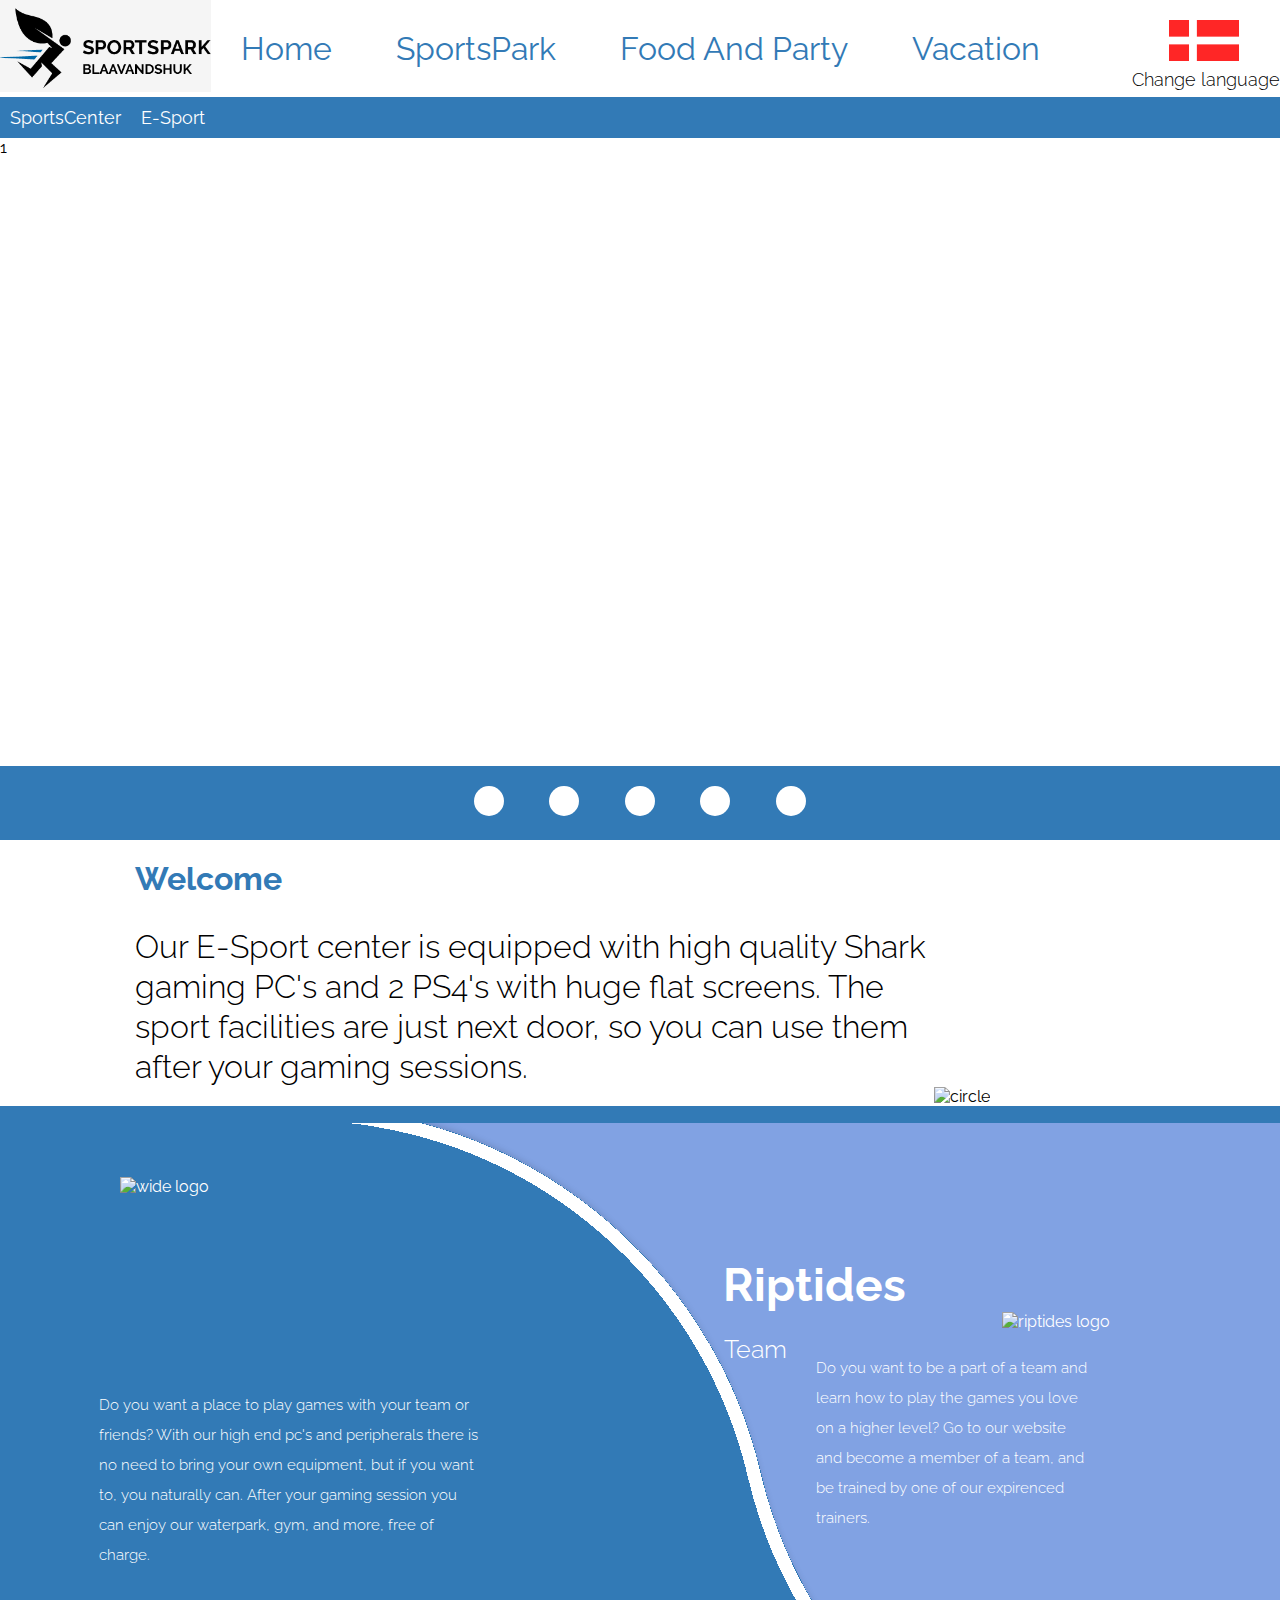
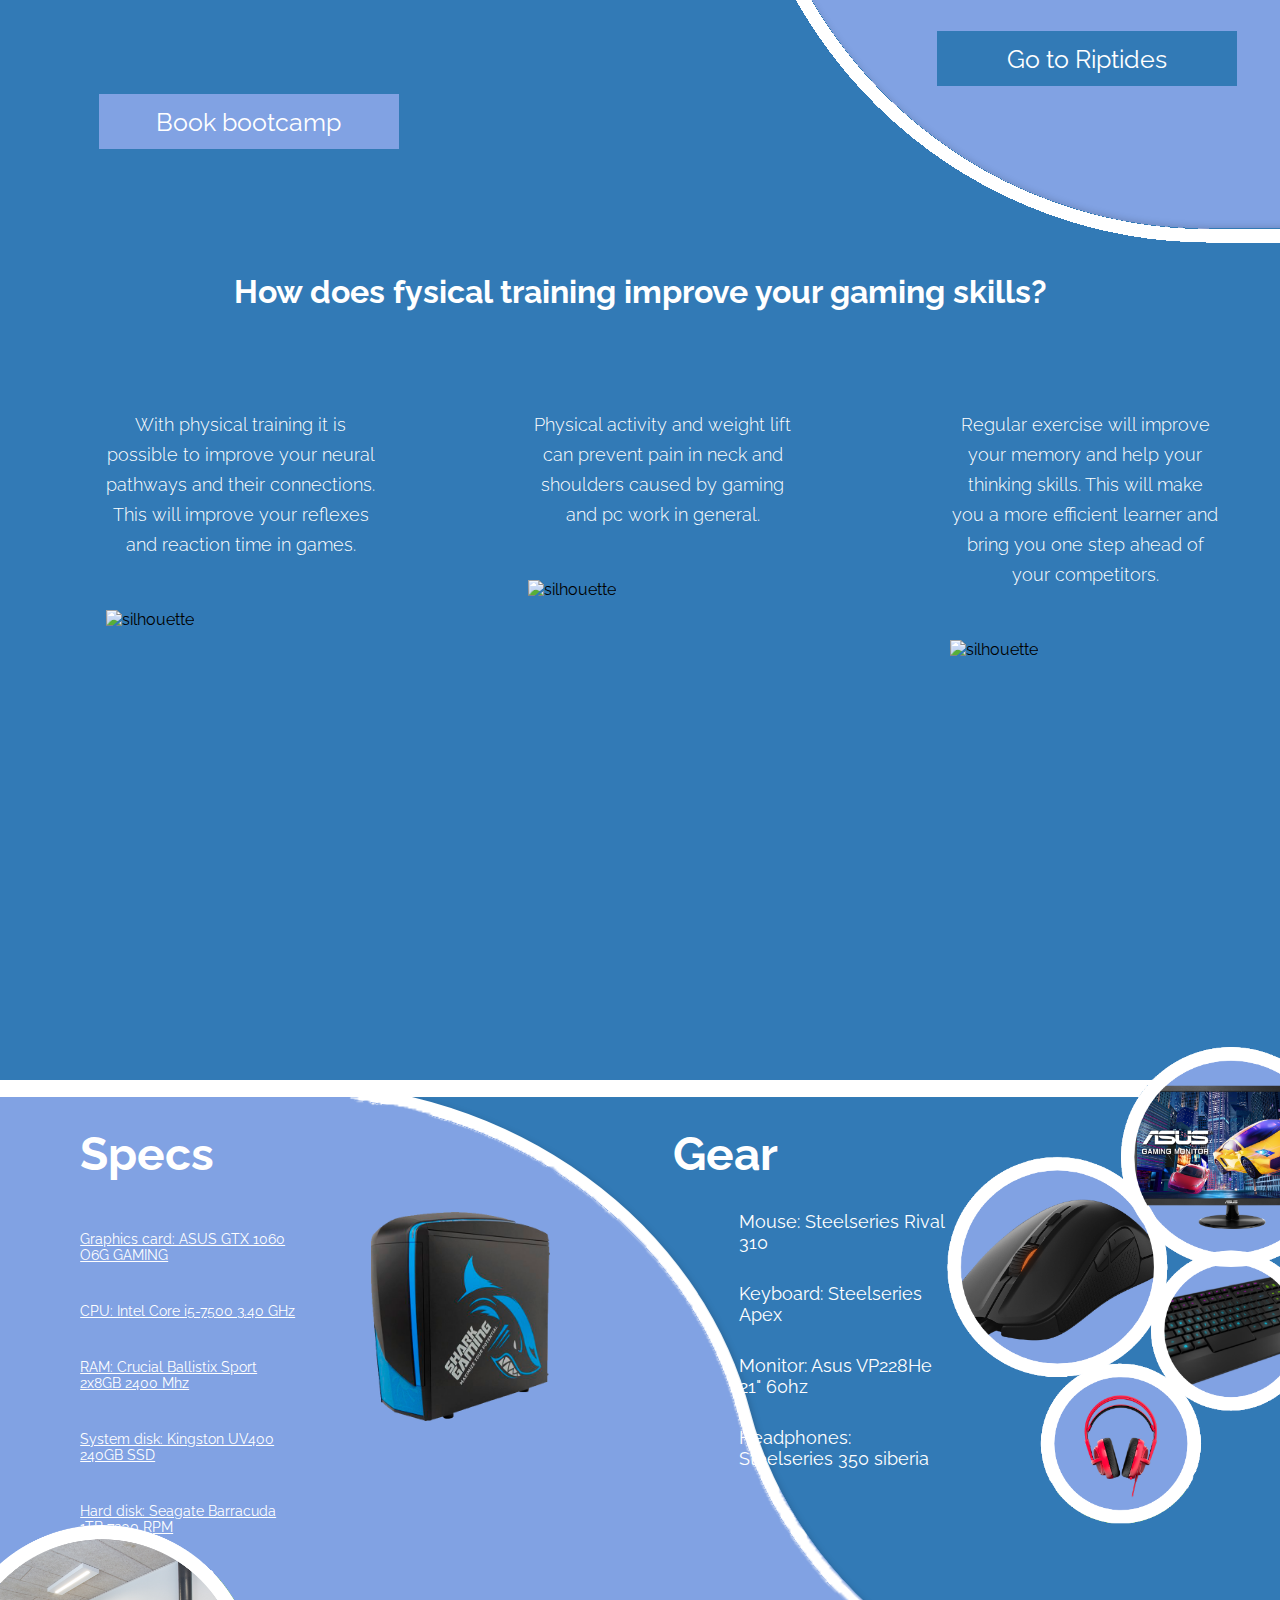
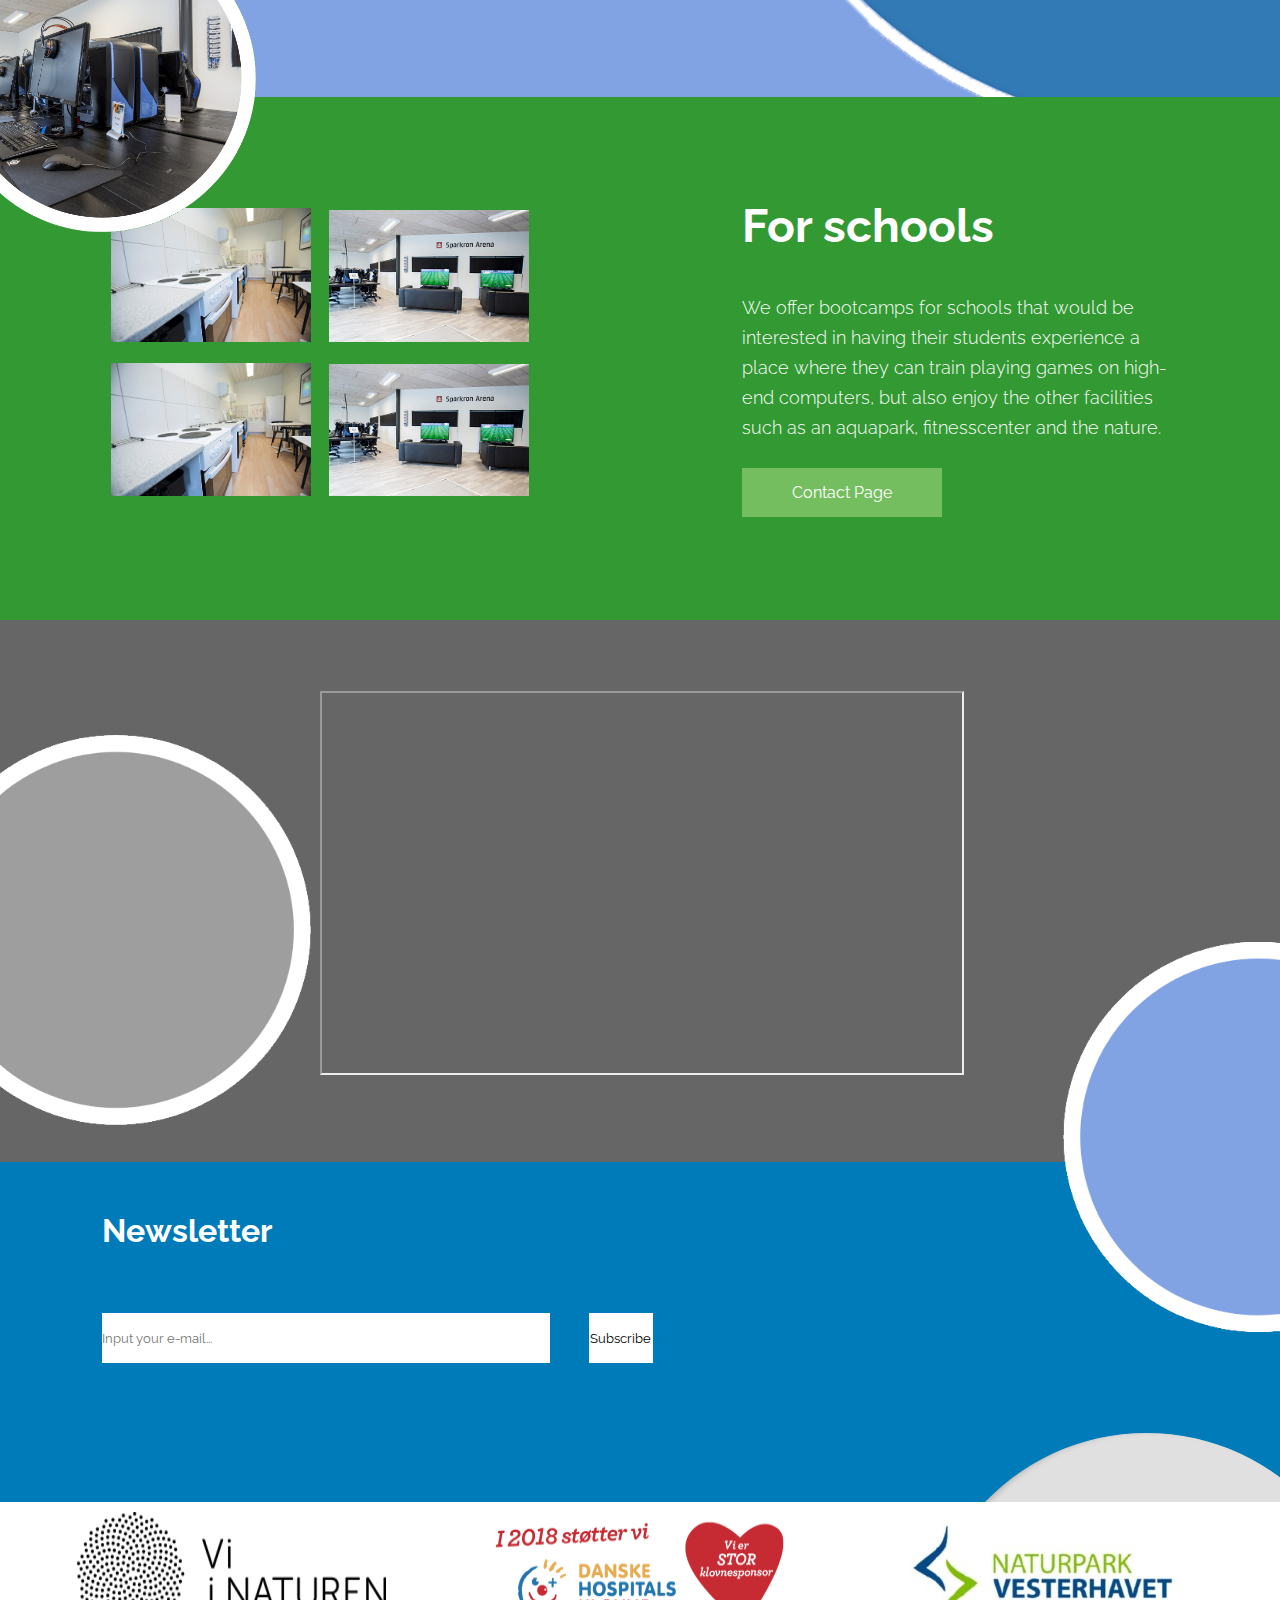
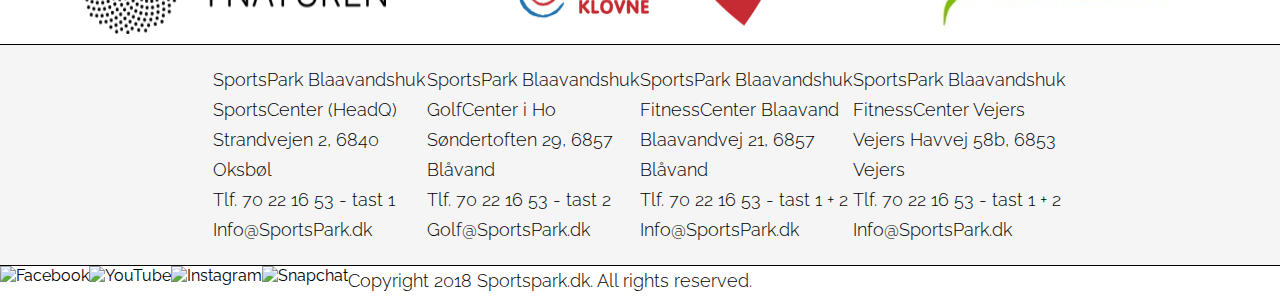
==== index.html @ c9f55daa "a typo" ====
<!DOCTYPE html>
<html lang="en">
    <head>
        <meta charset="UTF-8">
        <meta name="description" content="SportsPark Blaavandshuks E-Sport facility is a place where you can play games, train and bond together with your friends. The center is equipped with brand new gear as the facility was built in the middle of 2017.">
        <meta name="viewport" content="width=device-width, initial-scale=1.0">
        <link href="assets/css/master.css" rel="stylesheet" type="text/css"/>
        <title>E-Sport Center Home</title>
        <link rel="icon" type="image/png" sizes="16x16" href="assets/Img/favicon.ico">
    </head>
    <body>
        <header>
            <nav>
                <ul class="navUl">
                    <li class="navLi" id="navLogo"><img src="assets/Img/LOGO/sportspark-blaavandshuk-logo_1.png" alt="SportsPark Blaavandshuk logo"></li>
                    <li class="navLi"><a>Home</a></li>
                    <li class="dropdown navLi">
                        <a>SportsPark</a>
                        <div class="dropdown-content">
                           <a href="#">Water Park</a>
                           <a href="#">Fitness center</a>
                           <a href="#">Sports Hall</a>
                           <a href="#">E-Sport</a>
                        </div>
                    </li>


                    <li class="navLi"><a>Food And Party</a></li>
                    <li class="navLi"><a>Vacation</a></li>
                    <li class="navLi" id="navLanguage"><img src="assets/Img/sportspark-blaavandshuk-dansk-flag.png" alt="SportsPark blaavandshuk på dansk"><p>Change language</p></li>
                </ul>
            </nav>
            <ul id="breadcrumbs">
                <li class="breadcrumbLi"><a>SportsCenter</a></li>
                <li class="breadcrumbLi"><a>E-Sport</a></li>
            </ul>
        </header>
        <div id="slider">
          <ul id="slides">
              <li class="sliderli">1</li>
              <li class="sliderli">2</li>
              <li class="sliderli">3</li>
              <li class="sliderli">4</li>
              <li class="sliderli">5</li>
          </ul>
          <ul id="slide-dots">

          </ul>
        </div>
        <div id="topbar">
            <h1>Welcome</h1>
            <p>Our E-Sport center is equipped with high quality Shark gaming PC's and 2 PS4's with huge flat screens. The sport facilities are just next door, so you can use them after your gaming sessions.</p>
            <img src="assets/img/pricecircle.png" alt="circle"/>
        </div>
        <div id="toptiles">
            <div id="lefttoptile">
                <img src="assets/img/logoextra.png" alt="wide logo"/>
                <p>Do you want a place to play games with your team or friends? With our high end pc's and peripherals there is no need to bring your own equipment, but if you want to, you naturally can. After your gaming session you can enjoy our waterpark, gym, and more, free of charge.</p>
                <a href="bootcamp.html"><button>Book bootcamp</button></a>
            </div>
            <div id="righttoptile">
                <h2>Riptides</h2>
                <p id="teamp">Team</p>
                <img src="assets/img/riptideslogo.png" alt="riptides logo"/>
                <p id="righttoptiletext">Do you want to be a part of a team and learn how to play the games you love on a higher level? Go to our website and become a member of a team, and be trained by one of our expirenced trainers.</p>
                <a href="http://www.riptides.dk/"><button id="riptidesbutton">Go to Riptides</button></a>
            </div>
        </div>
        <h1 id="midh1">How does fysical training improve your gaming skills?</h1>
        <div id="middlecontainer">

          <div class="thirtythree"><p>With physical training it is possible to improve your neural pathways and their connections. This will improve your reflexes and reaction time in games.</p>
            <img src="assets/img/siloutte1.png" alt="silhouette"/></div>
          <div class="thirtythree"><p>Physical activity and weight lift can prevent pain in neck and shoulders caused by gaming and pc work in general.</p>
            <img src="assets/img/siloutte2.png" alt="silhouette"/></div>
          <div class="thirtythree"><p>Regular exercise will improve your memory and help your thinking skills. This will make you a more efficient learner and bring you one step ahead of your competitors.</p>
            <img src="assets/img/siloutte3.png" alt="silhouette"/></div>
        </div>
        <div id="specs">
          <div id="specsleft">
             <img src="assets/Img/pc.png" alt="picture of computer"/>
             <h2>Specs</h2>
             <ul id="specsleftul">
               <li>Graphics card: ASUS GTX 1060 O6G GAMING</li>
               <li>CPU: Intel Core i5-7500 3.40 GHz</li>
               <li>RAM: Crucial Ballistix Sport 2x8GB 2400 Mhz</li>
               <li>System disk: Kingston UV400 240GB SSD</li>
               <li>Hard disk: Seagate Barracuda 1TB 7200 RPM</li>
             </ul>
          </div>
          <div id="specsright">
             <img src="assets/Img/bubblecluster.png" alt="decorative bubbles with computer pictures"/>
             <h2>Gear</h2>
             <ul>
               <li>Mouse: Steelseries Rival 310</li>
               <li>Keyboard: Steelseries Apex</li>
               <li>Monitor: Asus VP228He 21" 60hz</li>
               <li>Headphones: Steelseries 350 siberia</li>
             </ul>
          </div>
        </div>
        <div id="bottomcontainer">
            <div class="school">
              <img id="schoolcircle" src="assets/Img/schoolcircle.png" alt="computer picture"/>
                <div class="school-img">
                    <img src="assets/Img/school/kitchen.png" alt="E-Sport room"><img src="assets/Img/school/E-Sport.png" alt="E-Sport room">
                </div>
                <div class="school-img">
                    <img src="assets/Img/school/kitchen.png" alt="E-Sport room"><img src="assets/Img/school/E-Sport.png" alt="E-Sport room">
                </div>
            </div>
            <div class="school"><h2>For schools</h2><p>We offer bootcamps for schools that would be interested in having their students experience a place where they can train playing games on high-end computers, but also enjoy the other facilities such as an aquapark, fitnesscenter and the nature.</p><a href="#">Contact Page</a></div>
        </div>

        <div id="videocontainer">
          <img src="assets/Img/videoleftcircle.png" alt="decoration" id="videoleftcircle"/>
          <img src="assets/Img/videorightcircle.png" alt="decoration" id="videorightcircle"/>
          <div class="video-box">
            <iframe class="video" src="https://www.youtube.com/embed/g2I5fjCzXCY" allowfullscreen></iframe>
          </div>
        </div>

        <div id="mailcontainer">
          <div class="mail-box">

            <h1 class="newsletter-header">Newsletter</h1>
            <div>
             <input class="email-input" placeholder="Input your e-mail...">
             <button id="subscribe-button" text-swap="Subscribed">Subscribe</button>
            </div>
          </div>
        </div>

        <footer>
            <div id="sponsor-line">
                <img src="assets/Img/footer/Viinaturensortlogosrcsetlarge_srcset-large.png" alt="sponsor">
                <img src="assets/Img/footer/2018storKlovnesponsor80x30_srcset-large.png" alt="sponsor">
                <img src="assets/Img/footer/Naturparkvesterhavetlogo_srcset-large.jpg" alt="sponsor">
            </div>
            <div id="info-line">
                <p></p>
                <p>SportsPark Blaavandshuk<br>SportsCenter (HeadQ)<br>Strandvejen 2, 6840  Oksbøl<br>Tlf. 70 22 16 53 - tast 1<br>Info@SportsPark.dk</p>
                <p>SportsPark Blaavandshuk<br>GolfCenter i Ho<br>Søndertoften 29, 6857  Blåvand<br>Tlf. 70 22 16 53 - tast 2<br>Golf@SportsPark.dk</p>
                <p>SportsPark Blaavandshuk<br>FitnessCenter Blaavand<br>Blaavandvej 21, 6857  Blåvand<br>Tlf. 70 22 16 53 - tast 1 + 2<br>Info@SportsPark.dk</p>
                <p>SportsPark Blaavandshuk<br>FitnessCenter Vejers<br>Vejers Havvej 58b, 6853  Vejers<br>Tlf. 70 22 16 53 - tast 1 + 2<br>Info@SportsPark.dk</p>
                <p></p>
            </div>
            <div id="social-media-line">
                <img src="" alt="Facebook">
                <img src="" alt="YouTube">
                <img src="" alt="Instagram">
                <img src="" alt="Snapchat">
                <p>Copyright 2018 Sportspark.dk. All rights reserved.</p>
            </div>
        </footer>
        <script src="assets/js/main.js"></script>
    </body>
</html>
---- assets/css/master.css ----
/*font import, Raleway, light, regular, bold*/
@import url('https://fonts.googleapis.com/css?family=Raleway:300,400,700');

/*soft reset and font*/
*{
    margin: 0;
    padding: 0;
    font-family: 'Raleway', sans-serif;
}


/*fonts*/

h1, h2, h3, h4{
    font-weight: 700;
}

h2 {
    font-size: 46px;
}

p{
    font-weight: 300;
    line-height: 30px;
    font-size: 18px;
}

a{
    color: inherit;
    text-decoration: none;
    font-weight: 400;
}


/*Navigation*/
.navUl {
    display: flex;
    flex-wrap: wrap;
    justify-content: center;
    list-style: none;
    margin: 0;
    padding: 0;
}
.navLi {
    cursor: pointer;
}
.navLi a {
    color: #327AB6;
    padding: 30px 32px;
    display: inline-block;
    font-size: 32px;
}
.navLi:hover {
    background-color: #F5F5F5;
}

#navLogo{
  position: absolute;
  left: 0;
}

#navLogo img {
    height: 80px;
    width: auto;
    margin-top: 8px;
}

#navLanguage{
  position: absolute;
  right: 0;
}

#navLanguage img{
    height: auto;
    width: 70px;
    margin: 20px 25% 0 25%;
}
#navLanguage p {
    text-align: center;
}

/*dropdown*/
li .dropdown {
    display: inline-block;
}

.dropdown-content {
    display: none;
    position: absolute;
    background-color: #fff;
    min-width: 160px;
    box-shadow: 0px 8px 16px 0px rgba(0,0,0,0.2);
    z-index: 1;
}

.dropdown-content a {
    color: #327AB6;
    padding: 12px 25px 12px 30px;
    text-decoration: none;
    display: block;
    text-align: left;
    font-size: 26px;
}

.dropdown-content a:hover {
    background-color: #f5f5f5;
}

.dropdown:hover .dropdown-content {
    display: block;
}

/*BreadCrumbs*/
#breadcrumbs {
    display: flex;
    flex-wrap: wrap;
    background-color: #327AB6;
    list-style-type: none;
}

.breadcrumbLi a {
    color: #fff;
    padding: 10px;
    display: inline-block;
    text-align: left;
    font-size: 18px;
    cursor: pointer;
}


/*Slider*/

#slides{
  position: relative;
  height: 628px;
  list-style-type: none;
  padding: 0;
  margin: 0;
}

.sliderli{
  position: absolute;
  width: 100%;
  height: 100%;
  z-index: 1;
  left: 0px;
  top: 0px;
  opacity: 0;
  -webkit-transition: opacity 1s;
  -o-transition: opacity 1s;
  -moz-transition: opacity 1s;
  transition: opacity 1s;
}

.visable{
  opacity: 1;
  z-index: 2;
}

#slides{

}

#slidercontrolscontainer{
  height: 40px;
  background-color: #327AB6;
}

#slide-dots{
    background-color: #327AB6;
}

#slide-dots li{
    display: inline-block;
    margin: 20px;
    width: 30px;
    height: 30px;
    background-color: white;
    cursor: pointer;
    border-radius: 999px;
    margin-left: 2%;
    max-width: 60%;
}

#slide-dots li:first-child{
  margin-left: 37%;
}

/*Welcome*/

#topbar h1{
  color: #327AB6;
  padding-top: 20px;
  margin-left: 3%;
}

#topbar p{
  width: 62vw;
  font-size: 32px;
  line-height: 40px;
  margin-left: 3%;
  margin-top: 30px;
}

#topbar img{
  margin-left: 65vw;
  margin-top: -315px;
  height: 470px;
  width: 470px;
  z-index: 5;
}

#topbar{
  border-bottom: solid #327AB6 17px;
  max-height: 270px;
  padding-left: 8%;
  padding-right: 8%;
}

/*
Went with image solution (#topbar img) due to time presure
#pricecicrle{
  width: 400px;
  height: 400px;
  border: solid 30px white;
  outline: white solid 30px;
  border-radius: 50%;
  background-color: #327AB6;
  margin-left: 72%;
  margin-top: -50px;
  z-index: 5;
}

#pricecirclep{
  color: white;
  font-size: 38px;
  font-weight: bold;
}*/

/*index main section*/
#toptiles{
  background-color: #327AB6;
  margin-top: 0;
  z-index: 1;
}

#righttoptile{
  background-image: url("../Img/riptidebackground.png");
  height: 720px;
  background-repeat: no-repeat;
  margin-left: 27.5%;
  color: white;
  overflow: auto;
}

#righttoptile h2, #righttoptile p{
  margin-left: 23vw;
}

#righttoptile h2{
  margin-top: 135px;
}

#righttoptile p{
  margin-top: 22px;
  font-size: 1.6vw;
  width: 55%;
}

#righttoptile img{
   width: 140px;
   margin-left: 75%;
   margin-top: -150px;
}

#lefttoptile p{
  margin-top: -130px;
}
#lefttoptile button{
  margin-top: -120px;
}

#riptidesbutton{
  background-color: #327AB6;
  color: white;
  width: 300px;
  height: 55px;
  margin-left: 63%;
  margin-top: 98px;
  font-size: 25px;
  border: none;
  cursor: pointer;
}

#righttoptiletext{
  width: 800px;
}

#lefttoptile{
  color: white;
}

#lefttoptile img{
  width: 630px;
  position: absolute;
  margin-top: 54px;
  margin-left: 150px;
}

#lefttoptile p, #lefttoptile button{
  position: absolute;
}

#lefttoptile p{
  width: 800px;
  font-size: 1.6vw;
  top: 1520px;
  left: 7.7%;
  width: 38%;
}

#lefttoptile button{
  background-color: #81A2E3;
  color: white;
  width: 300px;
  height: 55px;
  left: 7.7%;
  top: 1758px;
  font-size: 25px;
  border: none;
  cursor: pointer;
}

#middlecontainer{
  padding-top: 100px;
  background-color: #327AB6;
  display: flex;
  height: 670px;
  border-bottom: solid white 17px;
}

#midh1{
text-align: center;
color: white;
background-color: #327AB6;
padding-top: 30px;
}

#middlecontainer img{
  width: 300px;
}

#middlecontainer p{
  text-align: center;
  margin-left: 25%;
  width: 270px;
  color: white;
  padding-bottom: 50px;
}

.thirtythree{
  width: 33%;
}

.thirtythree img{
  margin-left: 25%;
}

/*School*/
.school-gallary {
}
.school-img {
}
.school-img img {
    max-width: 46%;
    margin: 2%;
}

#schoolcircle{
  position: absolute;
  width: 20vw;
  left: 0;
  top: 3125px;
}

#bottomcontainer {
    background-color: #339933;
    display: flex;
}
.school {
    flex: 1;
    margin: 8%;
    color: #fff;
}
#bottomcontainer p {
    margin-top: 40px;
    margin-bottom: 25px;
}
#bottomcontainer a {
    background-color: #75BE5F;
    border: none;
    color: #fff;
    padding: 15px 50px;
    text-align: center;
    text-decoration: none;
    display: inline-block;
    font-size: 16px;
}


/* Specs */

#specs{
  height: 600px;
  background-color: #81A2E3;
  display: flex;
  justify-content: space-between;
}

#specsleft{
  max-width: 45%!important;
}

#specsleft img{
  width: 14vw;
  position: absolute;
  top: 2812px;
  left: 27.5%;
}

#specsright img{
  width: 26vw;
  margin-top: -50px;
  float: right;
}

#specsright{
  background-image: url("../Img/specsdeviderimg.png");
  height: 600px;
  background-repeat: no-repeat;
  width: 73%;
}

#specsleftul{
 list-style-type: none;
 margin-left: 27%;
 margin-top: 50px;
}

#specsleft h2{
  color: white;
  margin-left: 27%;
  margin-top: 30px;
}

#specsleftul li{
  text-decoration: underline;
  font-size: 18px;
  color: white;
  margin-top:40px;
}

#specsright h2{
  margin-left: 35%;
  margin-top: 30px;
  color: white;
}

#specsright ul{
  list-style-type: none;
  margin-left: 35%;
  margin-top: 30px;
}

#specsright li{
  margin-top: 30px;
  font-size: 25px;
  color: white;
}

/*360 Video*/
#videocontainer {
  background-color: #666666;
  display: flex;
}

.video-box {
    flex: 1;
}
/*Video*/
.video {
  height: 70%;
  margin-bottom: 24.4%;
  margin-left: 25%;
  margin-top: 5.6%;
  width: 50%;
}


/* these lie */

#videorightcircle{
 width: auto;
 height: 390px;
 position: absolute;
 left: 0;
 top: 4072px;

}

#videoleftcircle{
  position: absolute;
  right: 0;
  width: auto;
  height: 390px;
  top: 4382px;
}

/*Newsletter*/
#mailcontainer {
  background-color: #327AB6;
  display: flex;
  background: url("../Img/newsletter-background.png");
  height: 340px;
}
.mail-box {
  flex: 1;
}
.mail-box-background {
  width: 100%
}

.newsletter-header {
  color: #ffffff;
  padding-left: 8%;
  margin-top: 50px;
}

.email-input {
  border-style: none;
  margin-left: 8%;
  margin-top: 5%;
  width: 35%;
  height: 50px;
}

#subscribe-button {
  border-style: none;
  margin-left: 2.7%;
  margin-top: 5%;
  width: 5%;
  height: 50px;
  color: #000000;
  background-color: #ffffff;
}

/* bootcamp image top section */

#topimagecontainer{
  height: 236px;
  background-image: url("../Img/bootcamptopimg.png");
  background-repeat: no-repeat;
  background-size: 100% 100%;
  padding-top: 35px;
}

#topimagecontainer h1{
  text-align: center;
  color: white;
  font-size: 65px;
}

#topbluebar{
  height: 42px;
  background-color: #327AB6;
}

/*Bootcamp intro*/
.bootcamp_intro_booking {
  display: flex;
  justify-content: flex-start;
  background-color: white;
}

.bootcamp_intro > h2 {
  background: white;
  color: #327AB6;
  font-weight: bold;
  font-size: 32px;
  line-height: 100px;
  margin-top: 44;
  margin-bottom: 0;
  padding-left: 141px;
}
.bootcamp_intro > p {
  background: white;
  color: black;
  font-size: 28px;
  font-weight: 100;
  margin-top: 0px;
  margin-bottom: 0;
  padding-left: 141px;
  padding-right: 141px;
}
.bootcamp_intro_booking > h3 {
  background: white;
  color: black;
  font-size: 32px;
  font-weight: bold;
  line-height: 161px;
  margin-top: 0px;
  margin-bottom: 0;
  padding-left: 141px;
}
/*Booking button top*/
.booking_button_bootcamp {
  background: #ffffff;
	border: 1px solid #327AB6;
  color: #327AB6;
  cursor: pointer;
  display: inline-block;
	font-family: 'Raleway', sans-serif;
	font-weight: bold;
  font-size: 32px;
	line-height: 1;
  margin-top: 57px;
  margin-left: 108px;
	padding: 5px 10px;
	text-align: center;
}
.booking_button_bootcamp:hover {
  background-color: #327AB6;
	color: white;
}

/*Bootcamp information tiles*/
.tile-container {
  display: flex;
  flex-direction: column;
  flex-wrap: nowrap;
}
.tile-container > div {
  height: 638px;
}
/*Tile colors*/
.e-sport {
  background-color: #666666;
}
.facilities {
  background-color: #327AB6;
  flex-direction: row-reverse;
}
.nature {
  background-color: #339933;
}

/*Tile text*/
.tile_block1 {
 margin-left: 138px;
 margin-right: 138px;
 margin-top: 60px;
}
.tile_block1 > h2 {
  color: white;
  font-size: 32px;
  font-weight: bold;
  margin-top: 0px;
}
.tile_block1 > p {
  color: white;
  line-height: 1.6;
  font-size: 22px;
  font-weight: 100;
}

/*Tile picture*/
.tile_block2 {
  margin-right: 138px;
  margin-top: 100px;
  padding-bottom: 0px;
}

.tileimgbig{
   width: 45vw;
   height: 520px;
   margin-top: -45px;
}

.tileimgsmall1{
   width: 12vw;
}

.tileimgsmall2{
  width: 15vw;
}

.tileimgsmall3{
   width: 11vw;
}

.facilities_block2 {
  margin-left: 138px;
  margin-top: 100px;
  padding-bottom: 0px;
}
/*E-sport tile*/
.e-sport  {
  display: flex;
  justify-content: space-between;
}
.trophy {
  margin-left: 318px;
  margin-top: -120px;
  position: absolute;
}
.e-sport_circle {
  margin-left: 520px;
  margin-top: -570px;
  position: absolute;
}

.e-sport_circle img, .nature_circle img{
  margin-left: 38%;
}

/*Facilities tile*/
.facilities {
  display: flex;
  justify-content: space-between;
}
.swimmer {
  margin-left: 318px;
  margin-top: -120px;
  position: absolute;
}
.facilities_circle {
  margin-left: -100px;
  margin-top: -570px;
  position: absolute;
}

/*Cabins and Nature tile*/
.nature {
  overflow: hidden;
  display: flex;
  justify-content: space-between;
}
.three {
  margin-left: 85%;
  margin-top: -140px;
}
.nature_circle {
  margin-left: 520px;
  margin-top: -570px;
  position: absolute;
}

/*Budget*/

#budget {
  background-color: #666666; /*remove this later*/
    display: flex;
    width: 100%;
    height: 200px;
    background-image: url("../Img/budget-background.png");
    background-repeat: no-repeat;
    background-size: 1905px 200px;
}

.budget-background {
  width: 100%;
}
#budget-prices {
  margin-left: 8%;
  width: 34%;
}

#budget-prices h2 {
  color: white;
}

#budget-prices p {
  display: inline;
  color: white;
}

#deluxe-prices {
  margin-left: 16%;
  text-align: right;
  width: 34%;
}

#deluxe-prices h2 {
  color: white;
}

#deluxe-prices p {
  color: white;
}

/*Prices*/

#pricebox {
  background-color: #F5F5F5; /*remove this later*/
    display: flex;
    width: 100%;
}

#pricebox-prices {
  margin-left: 8%;
  width: 34%;
}

#pricebox-prices h2 {
  color: #327AB6;
}

#pricebox-deals{
}

#deluxh1{
  margin-top: 20px;
  position: absolute;
  left: 88.4%;
  top: 2994px;
}

.pricetile ul li{
  margin: 60px;
}

.blueprice{
  background-image: url("../Img/blueprice.png");
  background-repeat: no-repeat;
}

.greenprice{
  background-image: url("../Img/greenprice.png");
  background-repeat: no-repeat;
}

.greyprice{
  background-image: url("../Img/greyprice.png");
  background-repeat: no-repeat;
  margin-top: -2px;
}

.greybudget{
  margin-top: 50px;
  background-image: url("../Img/greybudget.png");
  background-repeat: no-repeat;
}

.pricetile ul{
  list-style-type: none;
  position: absolute;
  left: 74%;
  margin-top: -15px;
  font-size: 20px;
}

.pricetile{
  height: 187px;
  width: 49vw;
  margin-left: 14.906%;
}


.pricetile h2, .pricetile p{
  float: left;
  width: 80%;
  margin-left: 10%;
  margin-top: 15px;
  color: white;
}

.pricetile h1{
  float: right;
  margin-top: -120px;
  margin-right: 8%;
}

#dealicons{
  position: absolute;
  list-style-type: none;
  left: 46.5%;
}

#dealicons img{
  width: 7vw;
}

#dealicons li{
  margin-top: 60px;
}

#dealicons #lastli{
  margin-top: 160px;
}

/*Calendar*/
#calendercontainer {
    margin-bottom: 80px;
}
#Calendar {
    margin: 0 25% 0 25%;
}
#Calendar h2 {
    margin: 100px 0 50px 0;
    color: #327AB6;
}
#cal-month p {
    flex: 1;
}
#cal-month {
    border: solid;
    color: #DFDFDF;
}
.cal-days, #cal-month, #cal-dayname, #booking{
    display: flex;
    flex-direction: row;
}
#cal-dayname p {
    flex: 1;
}

#calbook p{
  width: 150px;
}

.cal-days p {
    flex: 1;
    line-height: 80px;
}
.grey, .white {
    border: solid;
    border-color: #DFDFDF;
    text-align: center;
    vertical-align: middle;
    font-weight: 700;
}
.grey {
    background-color: #E8E8E8;
}
.white {
    background-color: #fff;
}
.offmonth {
    color: #B9B9B9;
}
.pastdays {
    font-weight: 300;
}
.currentday {
    background-color: #AAAAAA;
    font-weight: 700;
    text-decoration: underline;
}
#booking p{
    flex: 1;
}
.bookingbutton {
    background-color: #327AB6;
    color: #fff;
    text-align: center;
    display: inline-block;
    line-height: 40px;
    font-weight: 700;
}


/*Footer*/

#sponsor-line, #info-line, #social-media-line {
    display: flex;
    flex-wrap: wrap;
}

#sponsor-line {
    justify-content: center;
}
#sponsor-line img {
    margin: 10px 50px;
}


#info-line {
    background-color: #F5F5F5;
    border-bottom: solid;
    border-top: solid;
    border-width: 1px;
}
#info-line p{
    flex: 1;
    margin: 20px 0 20px 0;
}

/* media queries */

@media  screen and (max-width: 1600px) {
    #righttoptile p, #lefttoptile p{
      font-size: 15px;
      width: 30%;
    }
    #righttoptile h2{
      margin-left: 40%;
    }
    #righttoptile img{
      margin-top:-70px;
      margin-left: 70%;
    }
    #lefttoptile button{
      margin-top: -64px;
      cursor: pointer;
    }
    #teamp{
      position: absolute;
      right: 13.4%;
    }
    #lefttoptile img{
      width: 530px;
      position: absolute;
      margin-top: 54px;
      margin-left: 120px;
    }
    #righttoptile p{
      margin-left: 50%;
    }
    #teamp{
      font-size: 25px!important;
      margin-left: 35%!important;
    }
    #specsleftul li{
      font-size: 14px;
    }
    #specsleft img{
      left: 29%;
    }
    #specsright li{
      font-size: 18px;
      margin-left: 11%;
    }
    #dealicons #lastli{
      margin-top: 160px;
    }
    #dealicons img{
      margin-top: 20px;
    }
    #videorightcircle{
      top: 3935px;
    }
    #videoleftcircle{
      top: 4142px
    }
    .greybudget{
      margin-top: 195px;
    }
    #dealicons #lastli {
    margin-top: 277px;
    }
    #deluxh1{
      margin-top: 50px;
      left: 86.9%;
    }
}


/* shameful css */
.latefixerdiv{
  height: 100%;
  width: 8%;
}
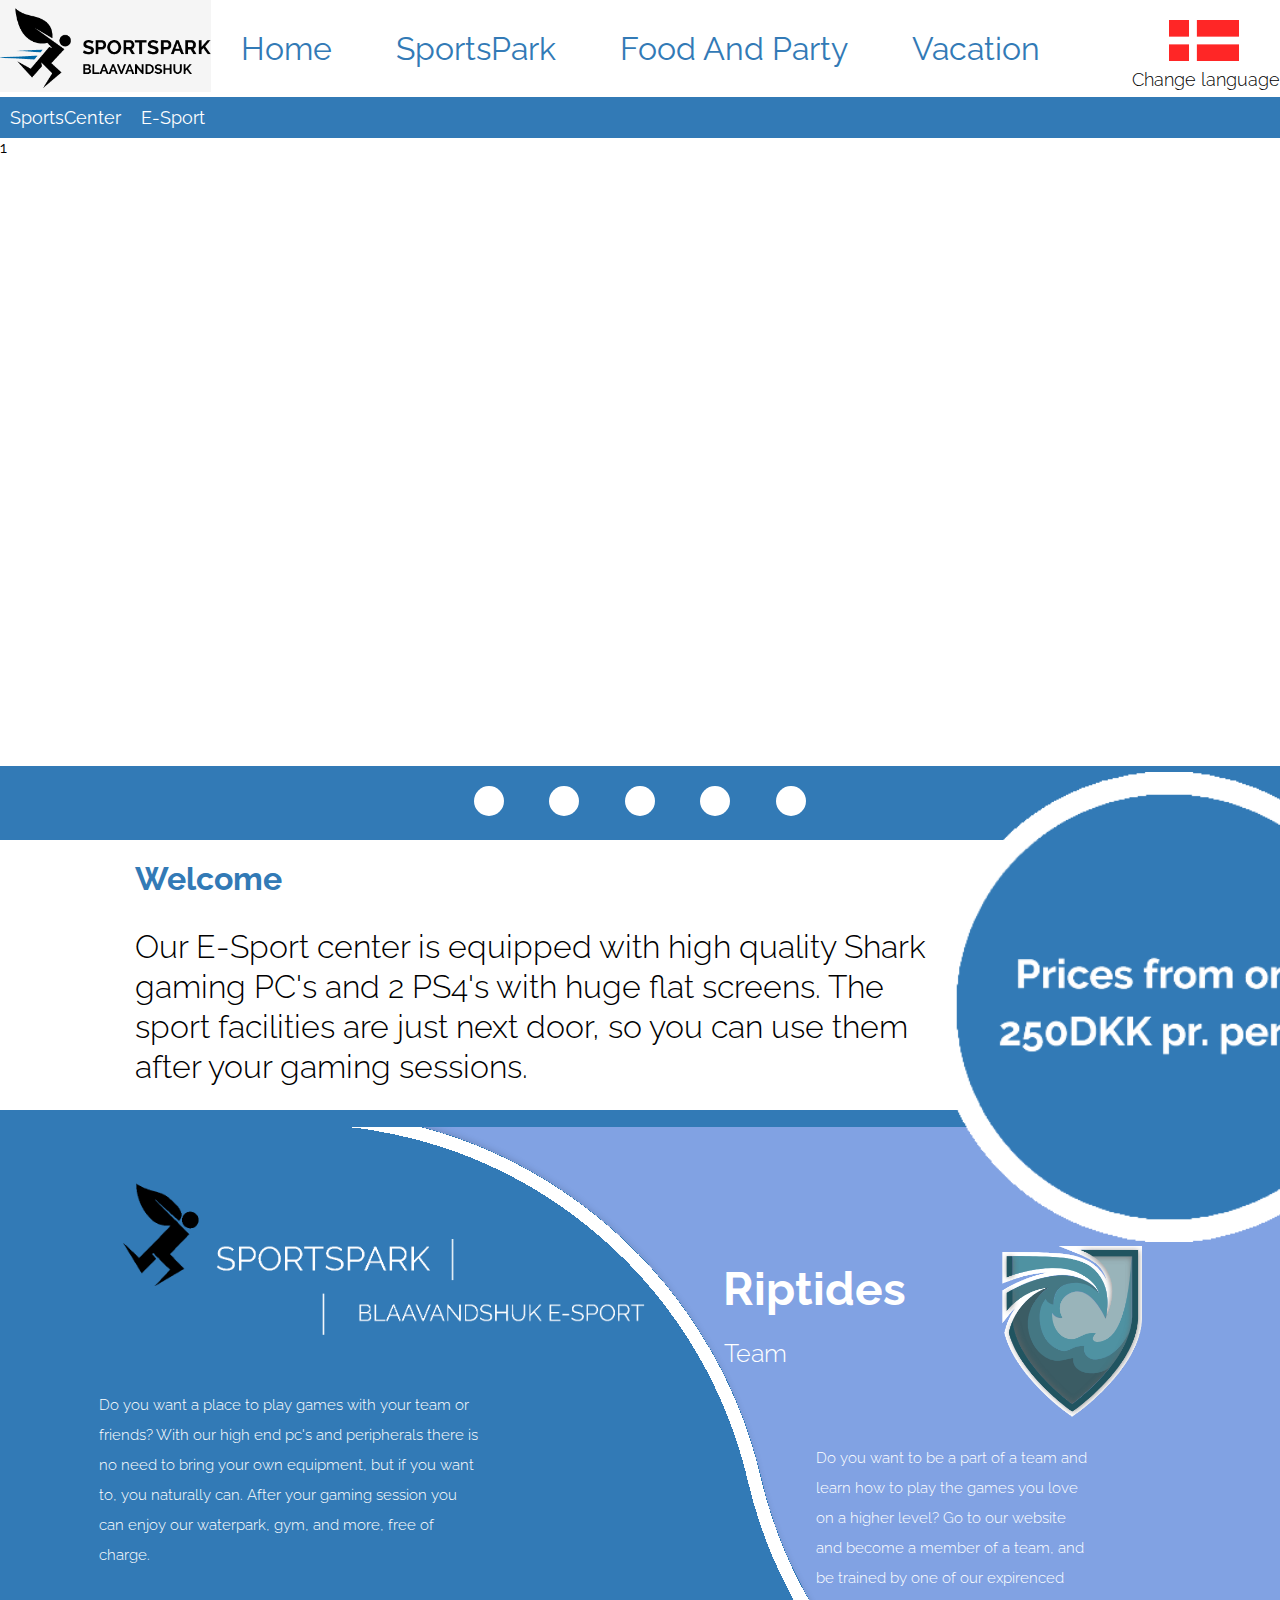
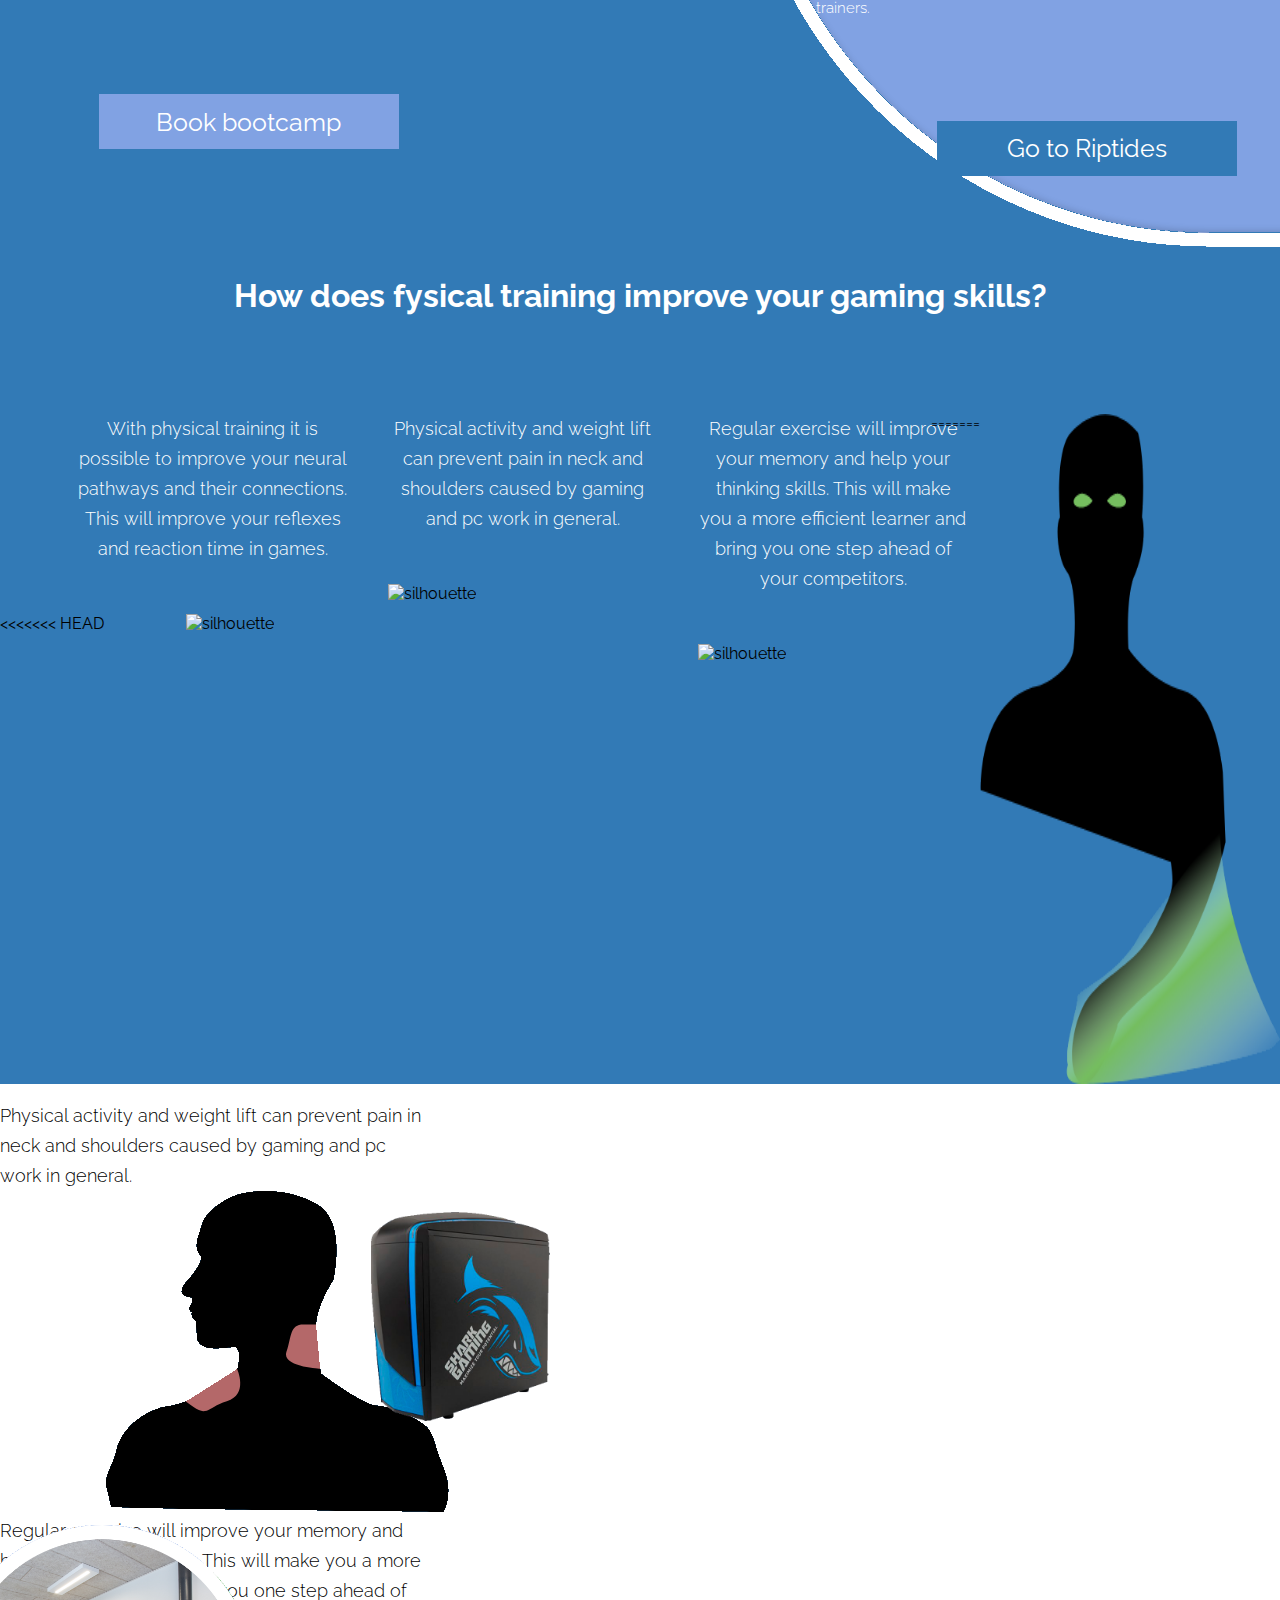
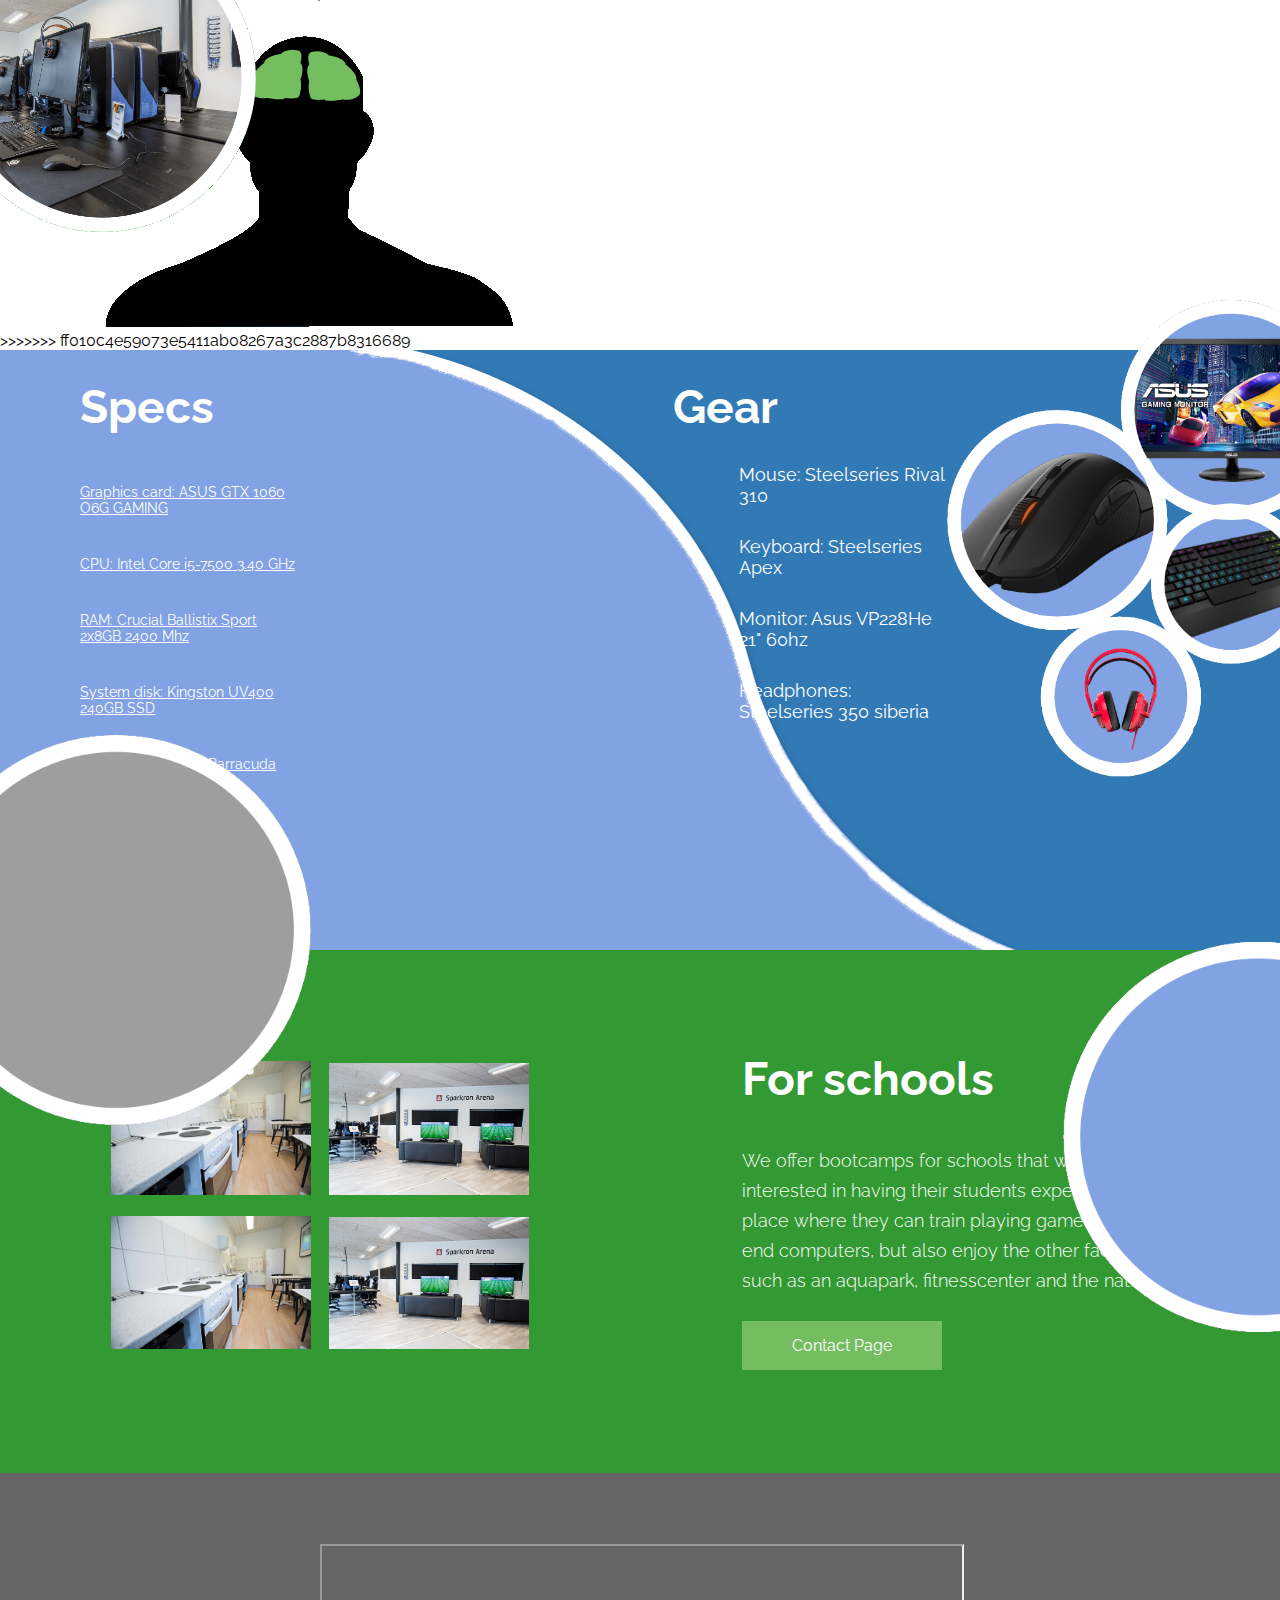
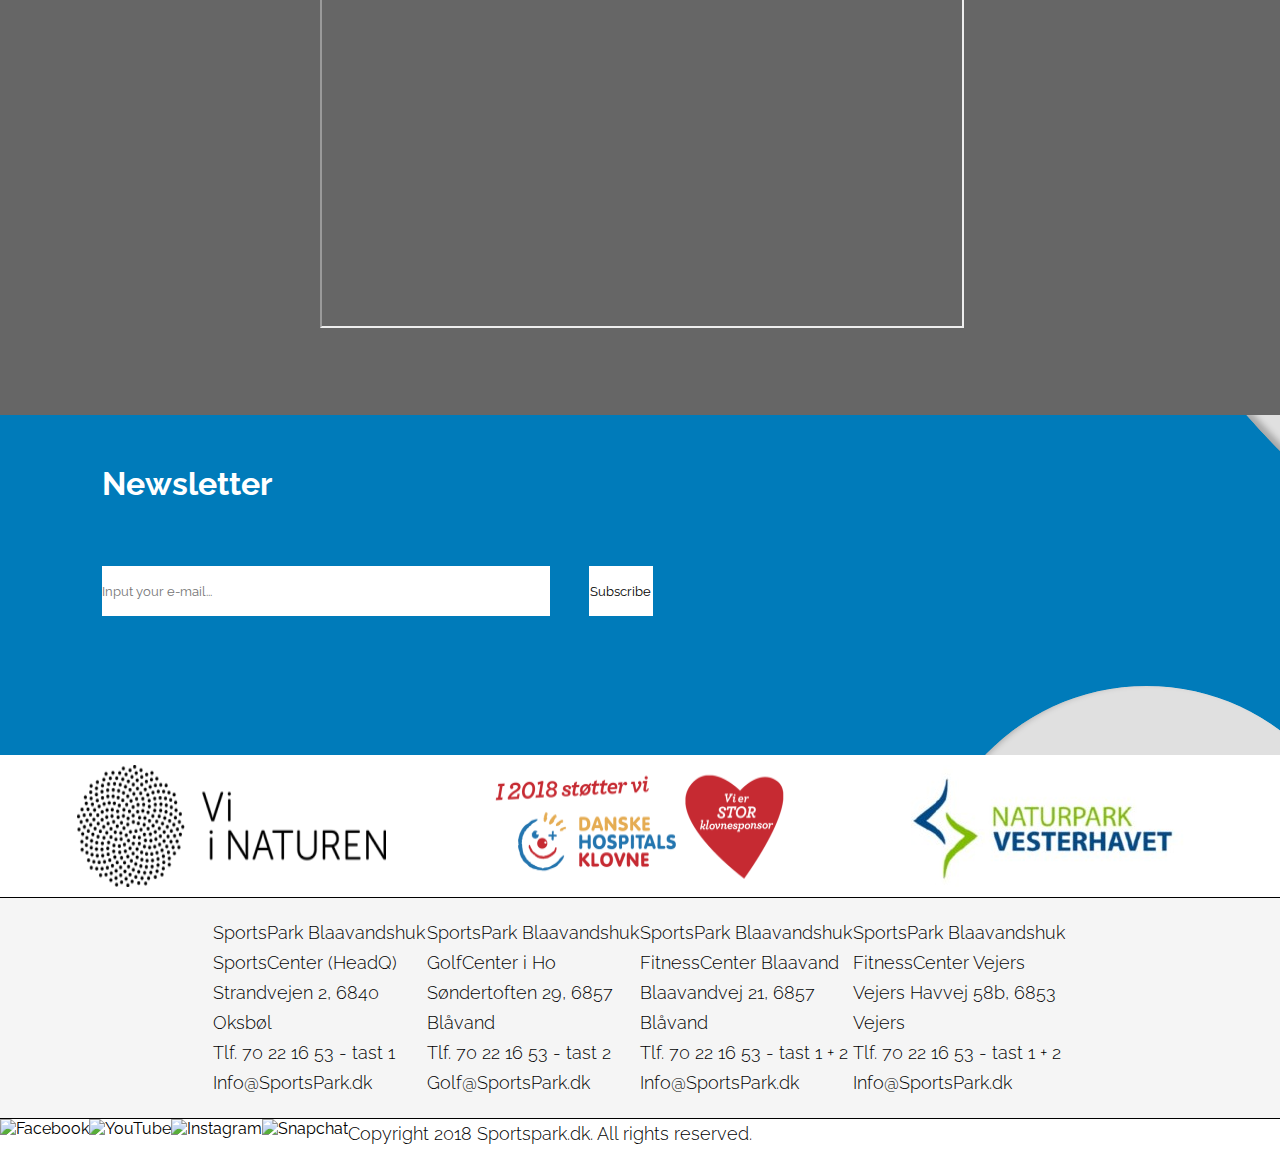
==== commit c0a4d431: "Merge branch 'master' of https://github.com/Nerret/SPB" ====
--- a/index.html
+++ b/index.html
@@ -50,18 +50,18 @@
         <div id="topbar">
             <h1>Welcome</h1>
             <p>Our E-Sport center is equipped with high quality Shark gaming PC's and 2 PS4's with huge flat screens. The sport facilities are just next door, so you can use them after your gaming sessions.</p>
-            <img src="assets/img/pricecircle.png" alt="circle"/>
+            <img src="assets/Img/pricecircle.png" alt="circle"/>
         </div>
         <div id="toptiles">
             <div id="lefttoptile">
-                <img src="assets/img/logoextra.png" alt="wide logo"/>
+                <img src="assets/Img/logoextra.png" alt="wide logo"/>
                 <p>Do you want a place to play games with your team or friends? With our high end pc's and peripherals there is no need to bring your own equipment, but if you want to, you naturally can. After your gaming session you can enjoy our waterpark, gym, and more, free of charge.</p>
                 <a href="bootcamp.html"><button>Book bootcamp</button></a>
             </div>
             <div id="righttoptile">
                 <h2>Riptides</h2>
                 <p id="teamp">Team</p>
-                <img src="assets/img/riptideslogo.png" alt="riptides logo"/>
+                <img src="assets/Img/riptideslogo.png" alt="riptides logo"/>
                 <p id="righttoptiletext">Do you want to be a part of a team and learn how to play the games you love on a higher level? Go to our website and become a member of a team, and be trained by one of our expirenced trainers.</p>
                 <a href="http://www.riptides.dk/"><button id="riptidesbutton">Go to Riptides</button></a>
             </div>
@@ -70,11 +70,19 @@
         <div id="middlecontainer">
 
           <div class="thirtythree"><p>With physical training it is possible to improve your neural pathways and their connections. This will improve your reflexes and reaction time in games.</p>
+<<<<<<< HEAD
             <img src="assets/img/siloutte1.png" alt="silhouette"/></div>
           <div class="thirtythree"><p>Physical activity and weight lift can prevent pain in neck and shoulders caused by gaming and pc work in general.</p>
             <img src="assets/img/siloutte2.png" alt="silhouette"/></div>
           <div class="thirtythree"><p>Regular exercise will improve your memory and help your thinking skills. This will make you a more efficient learner and bring you one step ahead of your competitors.</p>
             <img src="assets/img/siloutte3.png" alt="silhouette"/></div>
+=======
+            <img src="assets/Img/siloutte1.png" alt="siloutte"/></div>
+          <div class="thirtythree"><p>Physical activity and weight lift can prevent pain in neck and shoulders caused by gaming and pc work in general.</p>
+            <img src="assets/Img/siloutte2.png" alt="siloutte"/></div>
+          <div class="thirtythree"><p>Regular exercise will improve your memory and help your thinking skills. This will make you a more efficient learner and bring you one step ahead of your competitors.</p>
+            <img src="assets/Img/siloutte3.png" alt="siloutte"/></div>
+>>>>>>> ff010c4e59073e5411ab08267a3c2887b8316689
         </div>
         <div id="specs">
           <div id="specsleft">
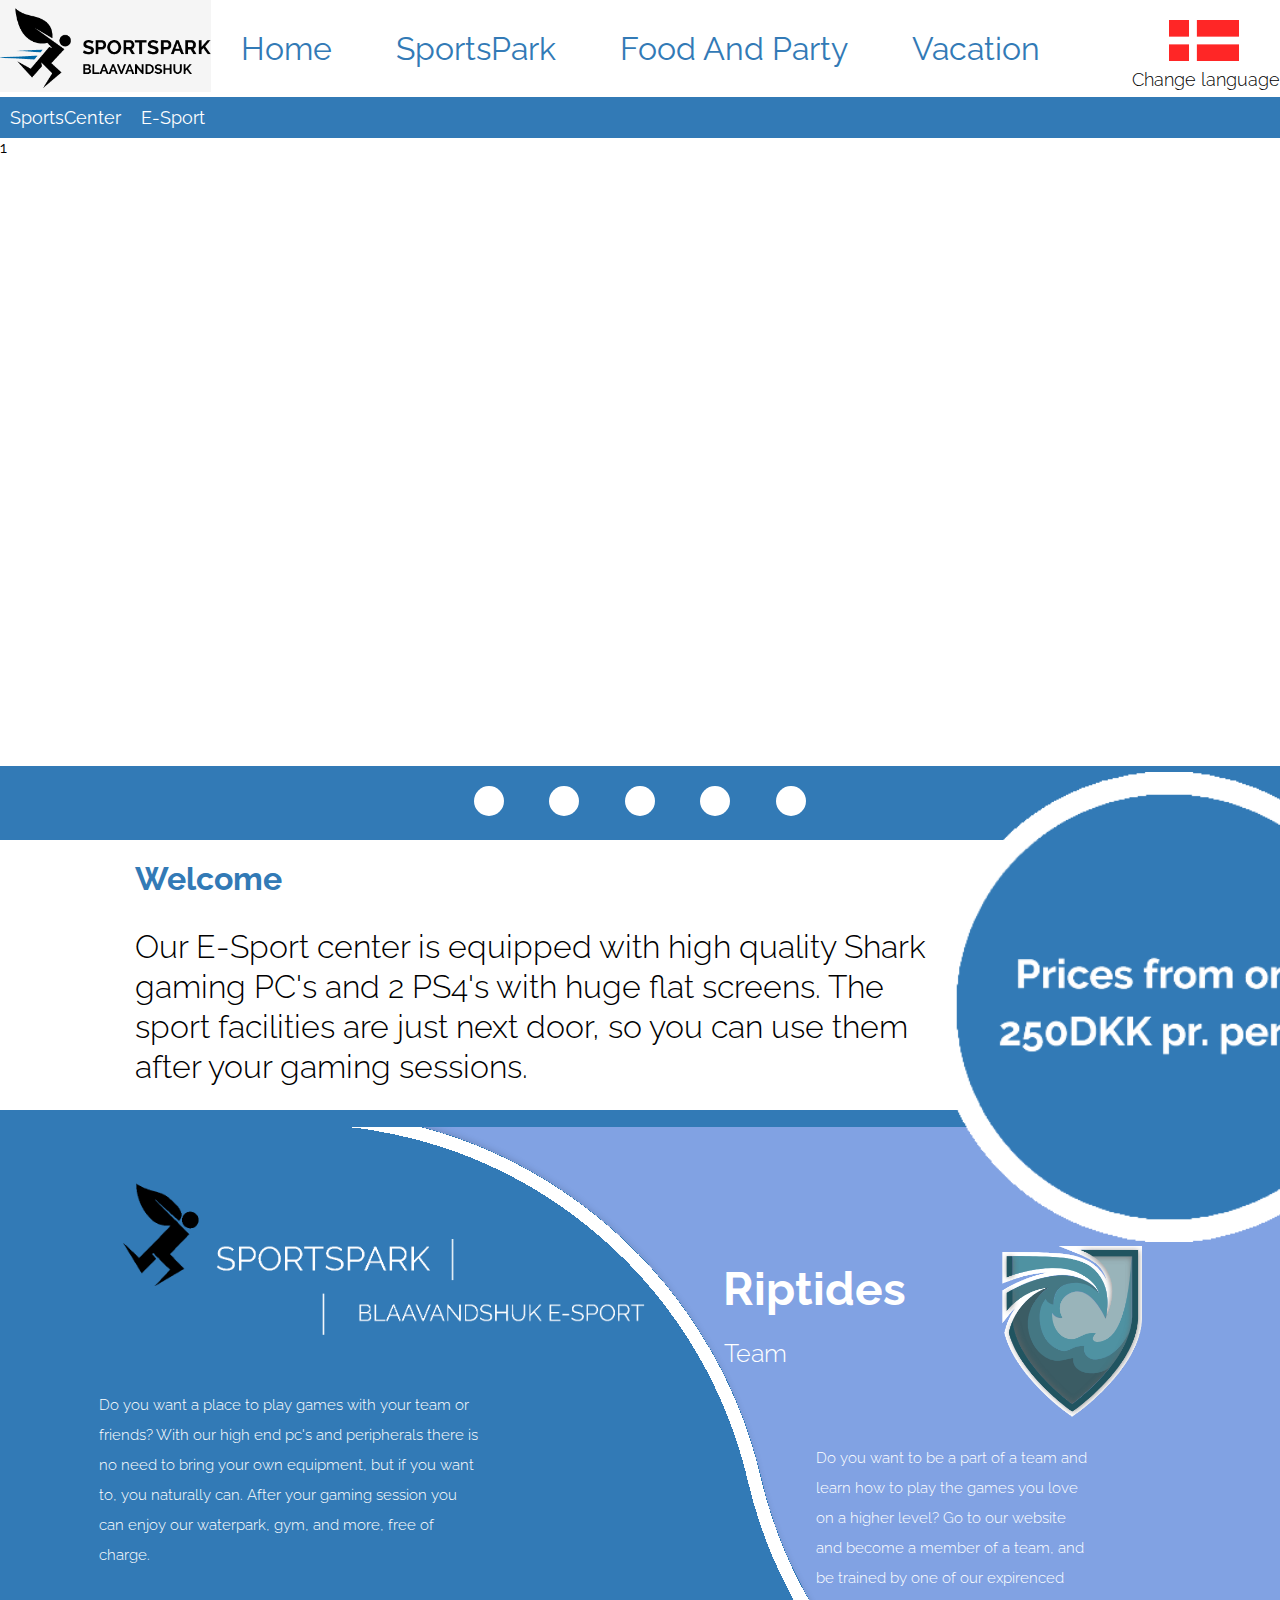
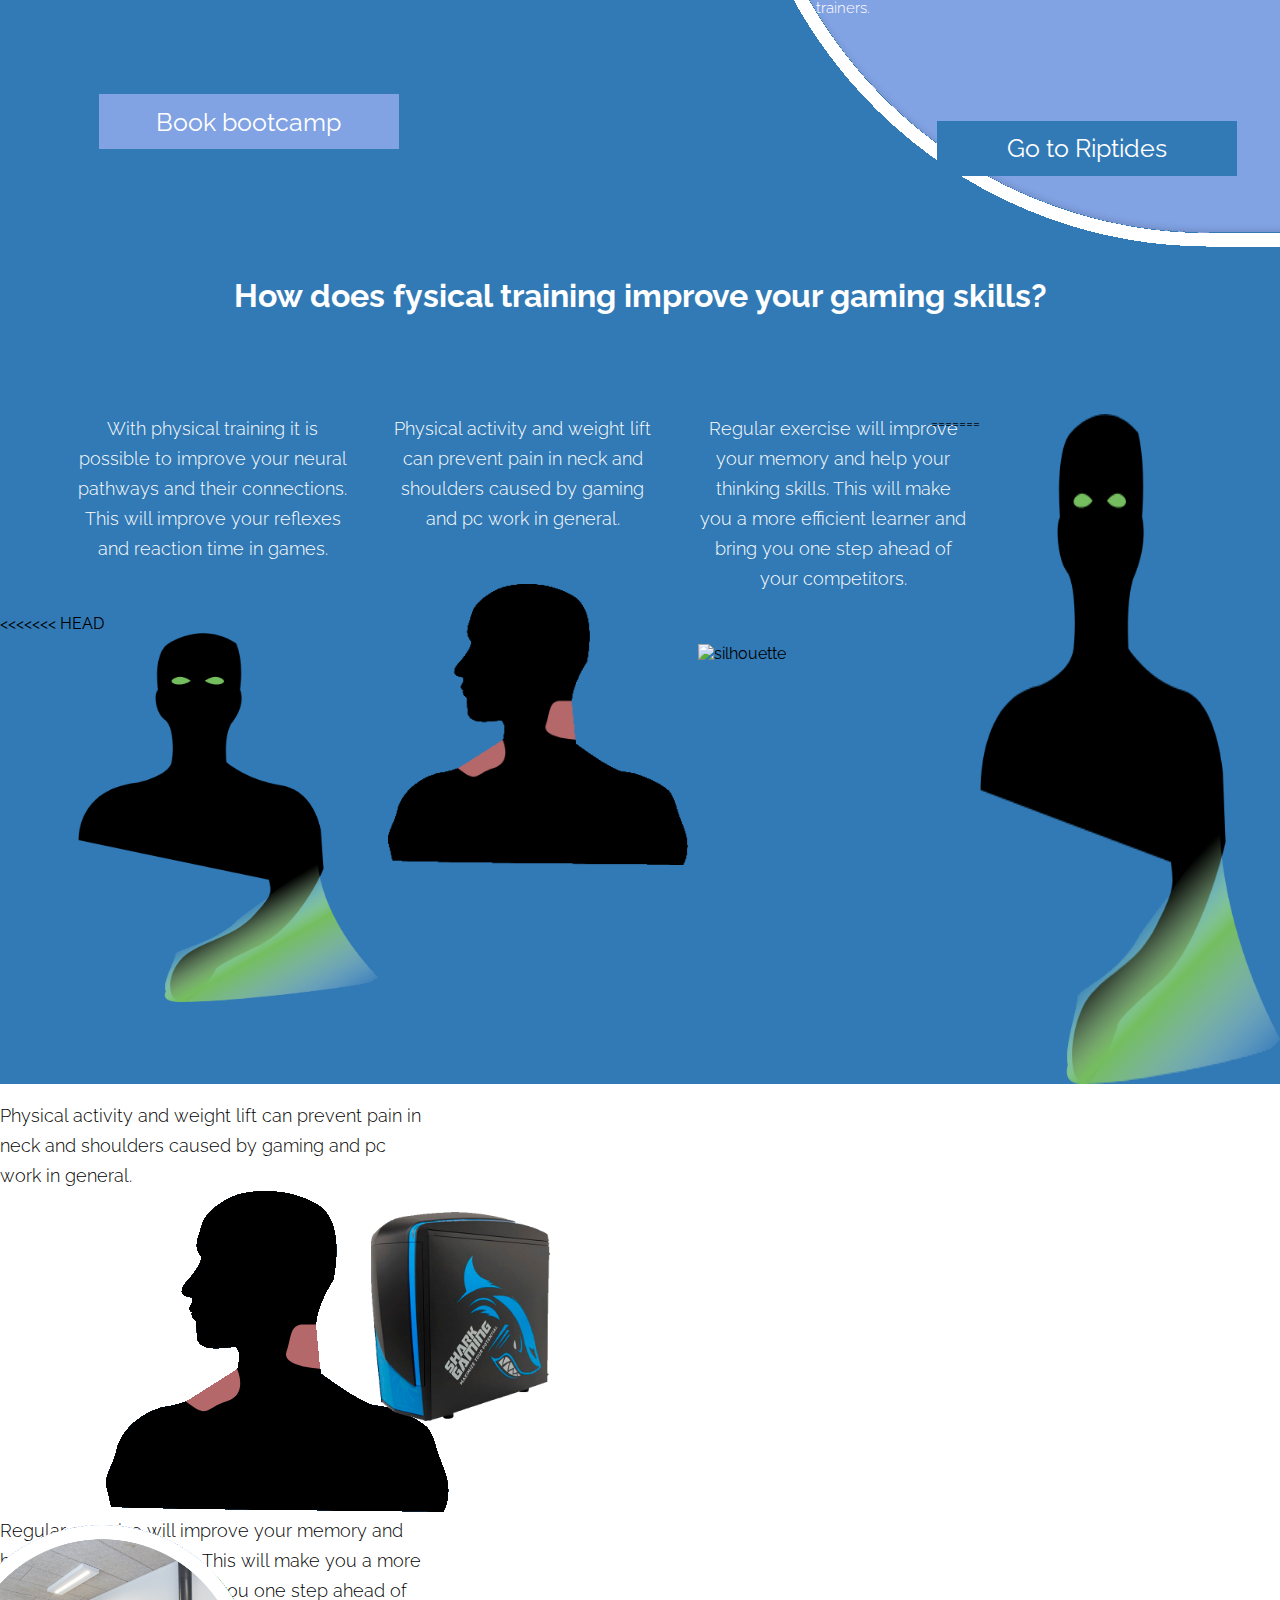
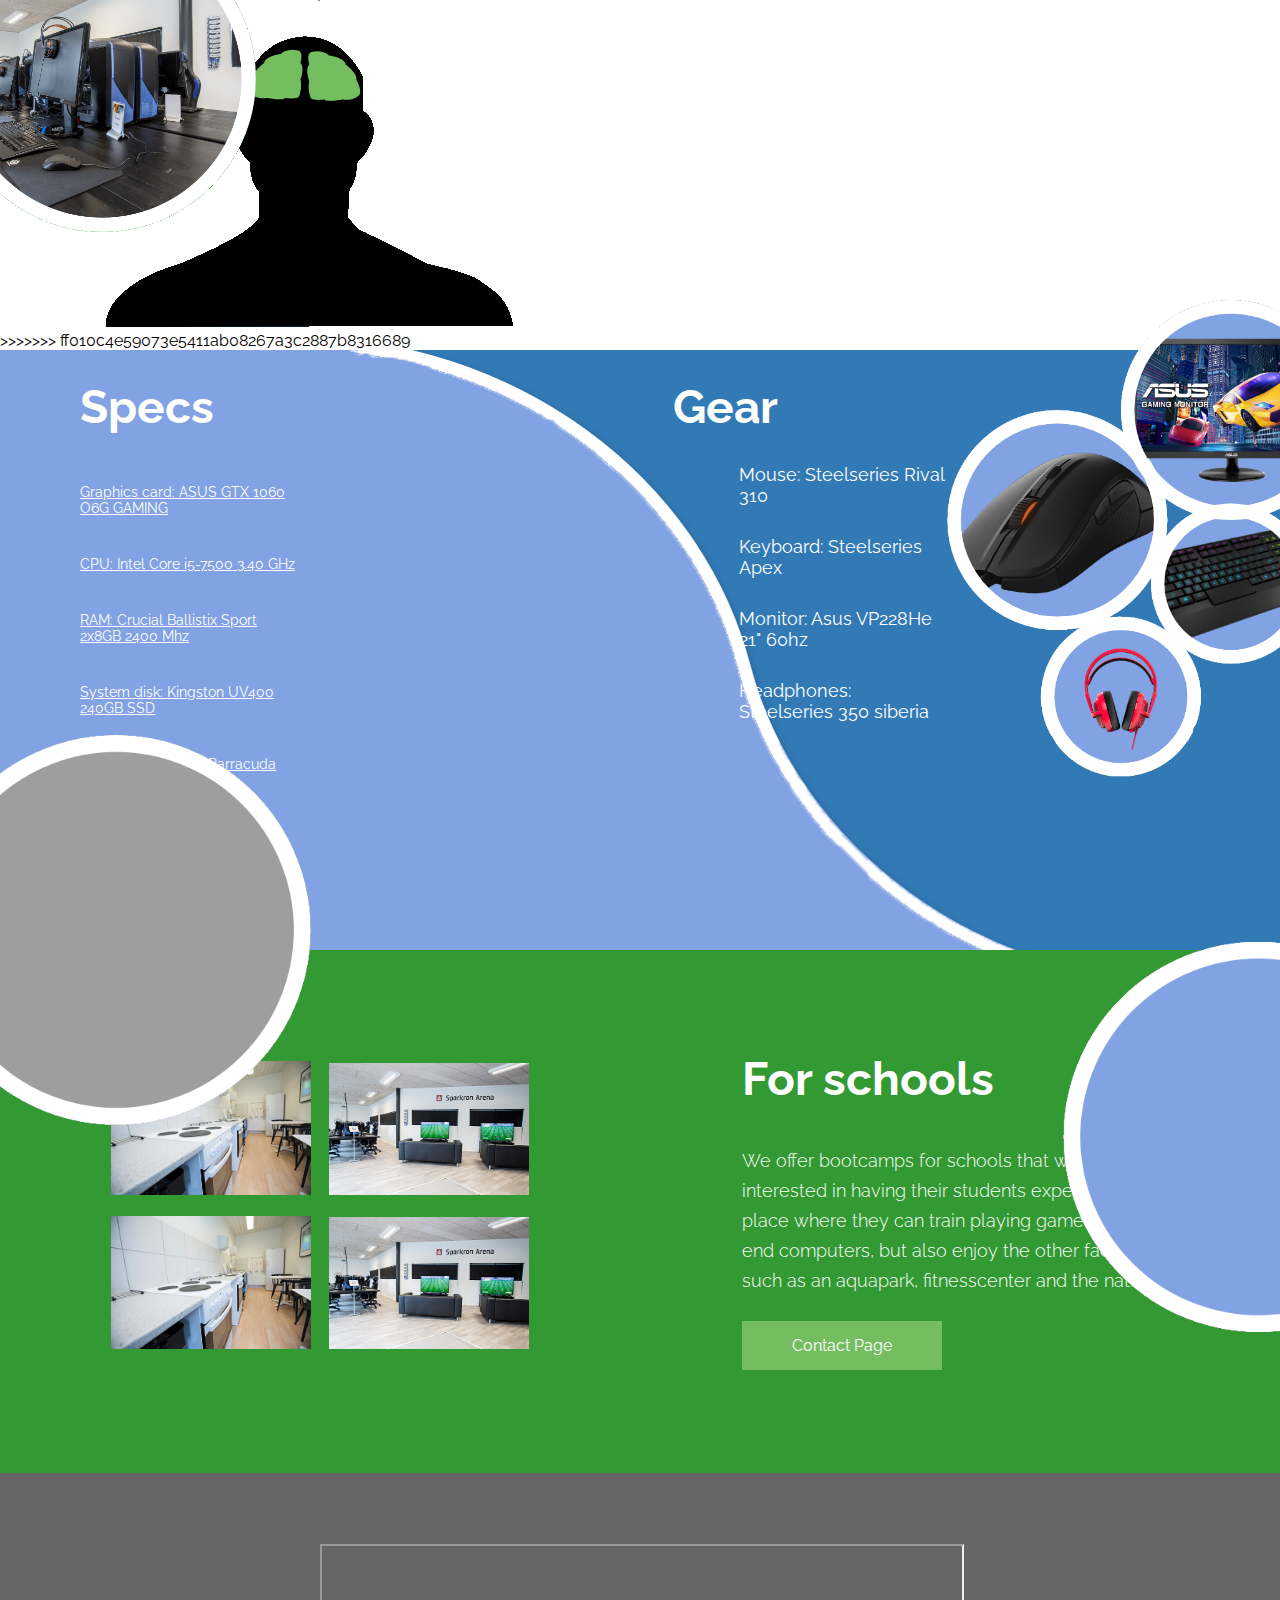
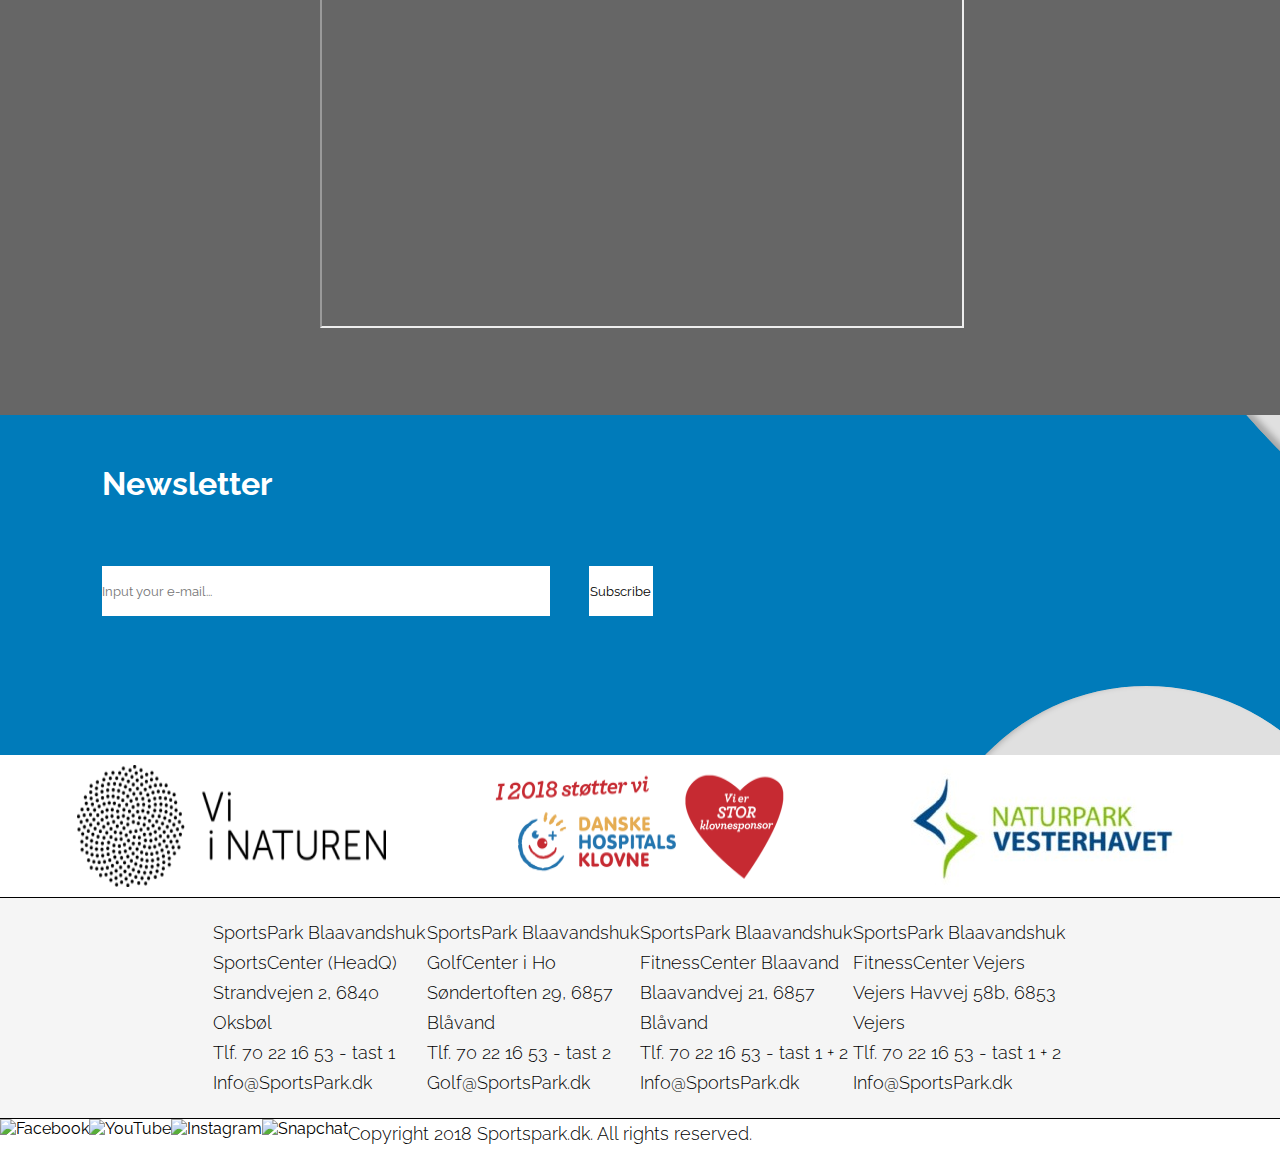
==== commit 31f80055: "src path typo" ====
--- a/index.html
+++ b/index.html
@@ -71,9 +71,9 @@
 
           <div class="thirtythree"><p>With physical training it is possible to improve your neural pathways and their connections. This will improve your reflexes and reaction time in games.</p>
 <<<<<<< HEAD
-            <img src="assets/img/siloutte1.png" alt="silhouette"/></div>
+            <img src="assets/Img/siloutte1.png" alt="silhouette"/></div>
           <div class="thirtythree"><p>Physical activity and weight lift can prevent pain in neck and shoulders caused by gaming and pc work in general.</p>
-            <img src="assets/img/siloutte2.png" alt="silhouette"/></div>
+            <img src="assets/Img/siloutte2.png" alt="silhouette"/></div>
           <div class="thirtythree"><p>Regular exercise will improve your memory and help your thinking skills. This will make you a more efficient learner and bring you one step ahead of your competitors.</p>
             <img src="assets/img/siloutte3.png" alt="silhouette"/></div>
 =======
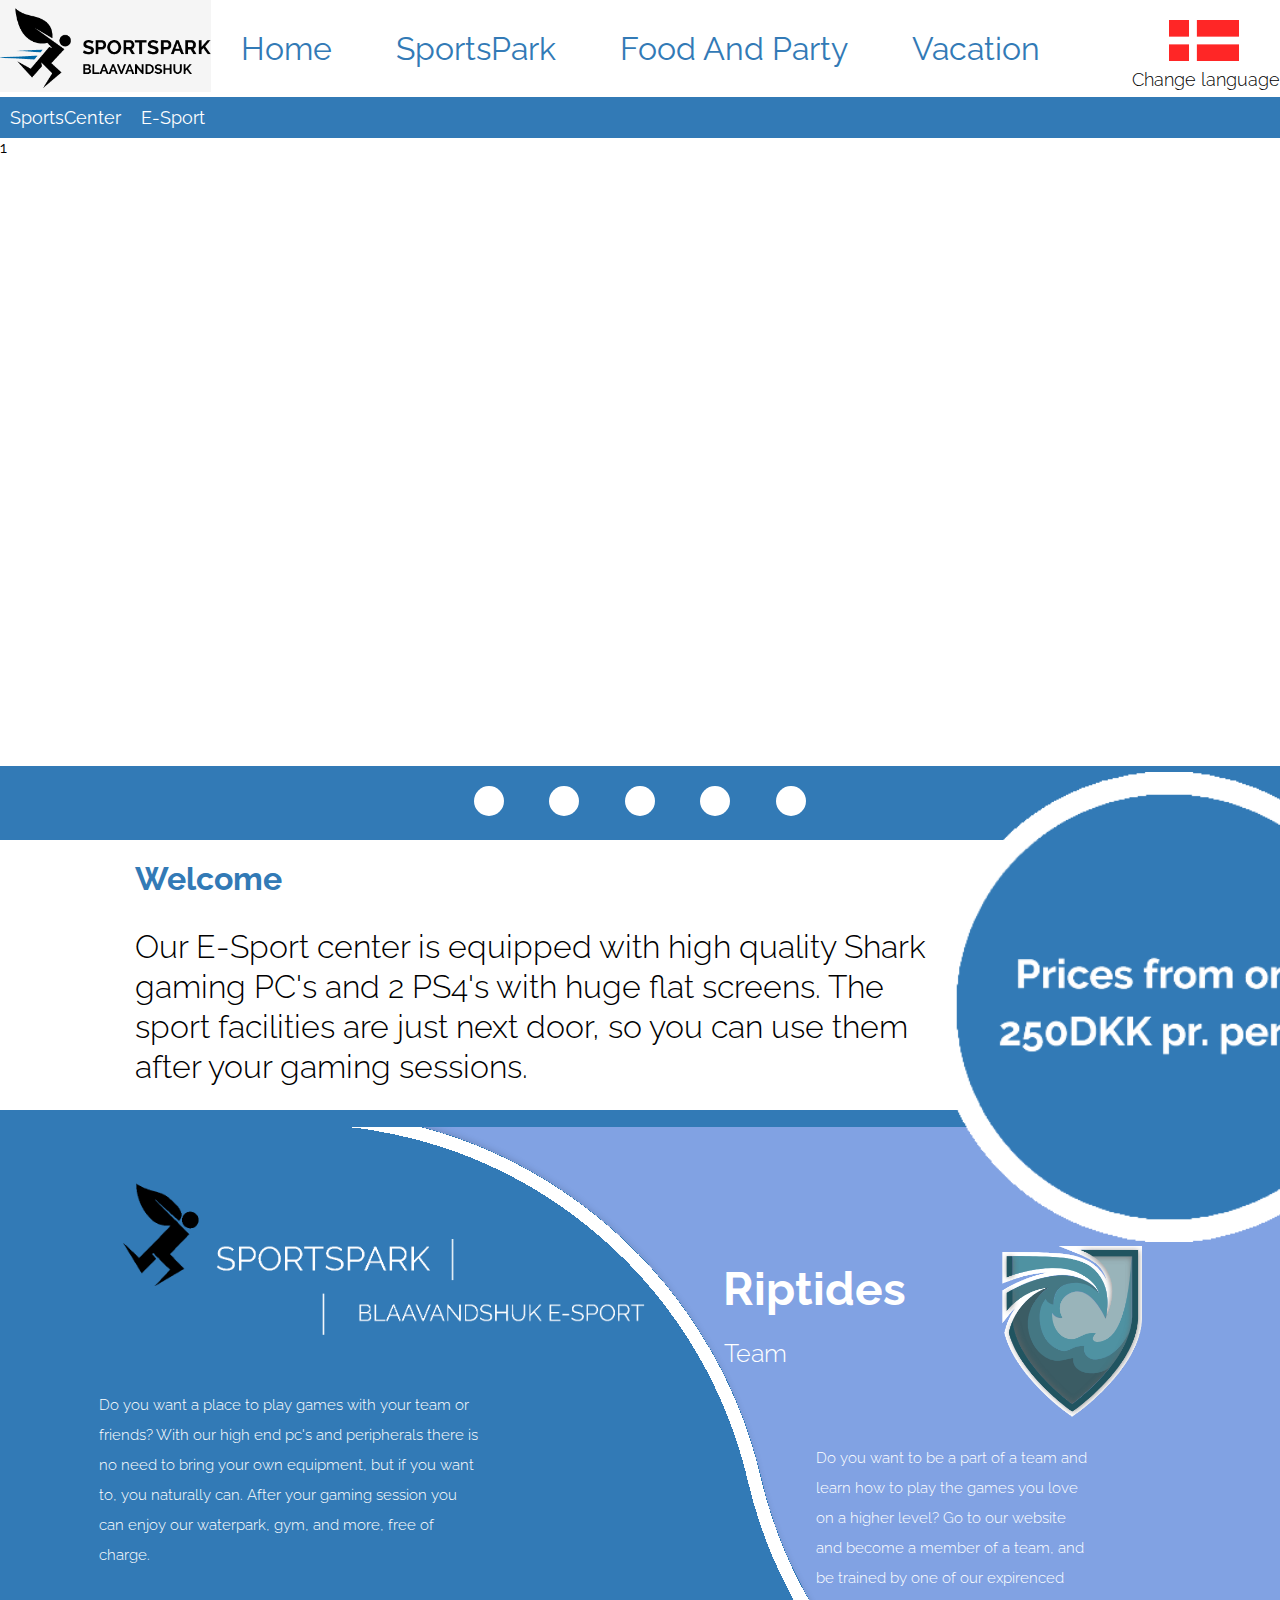
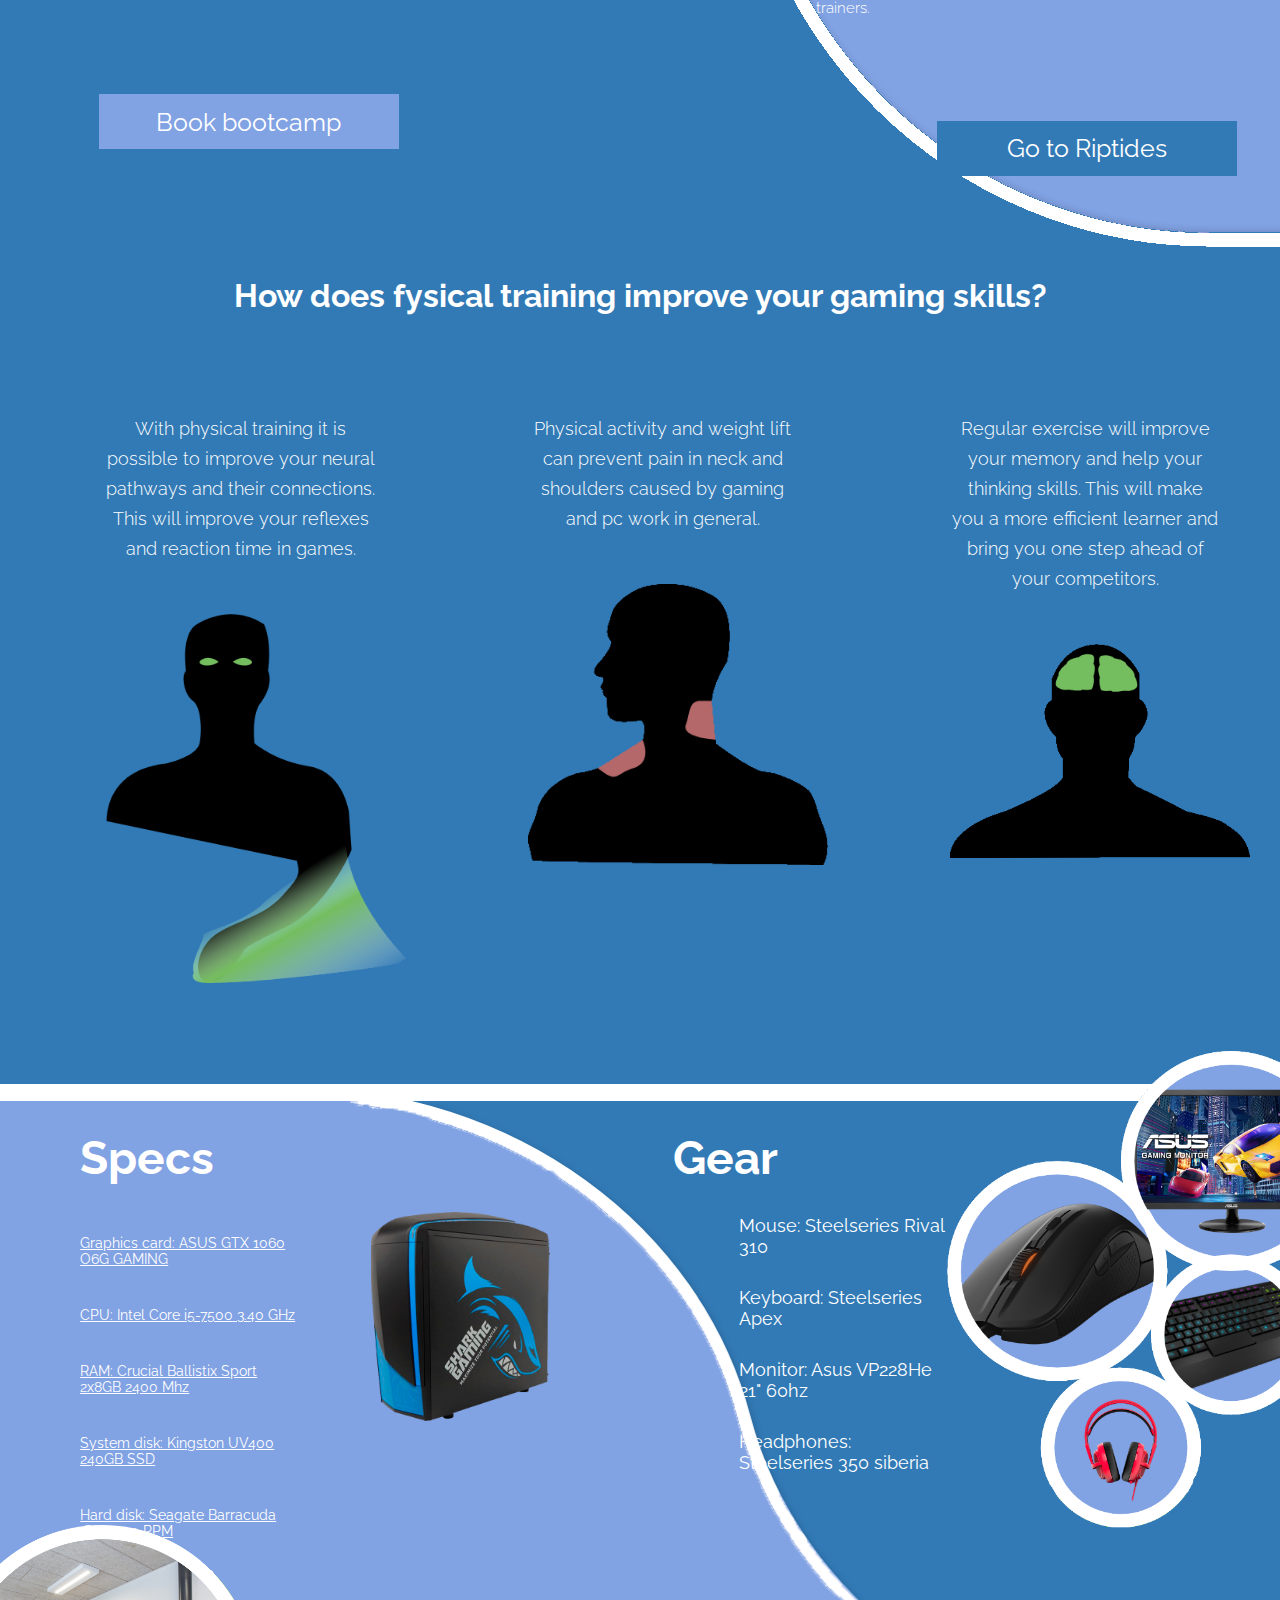
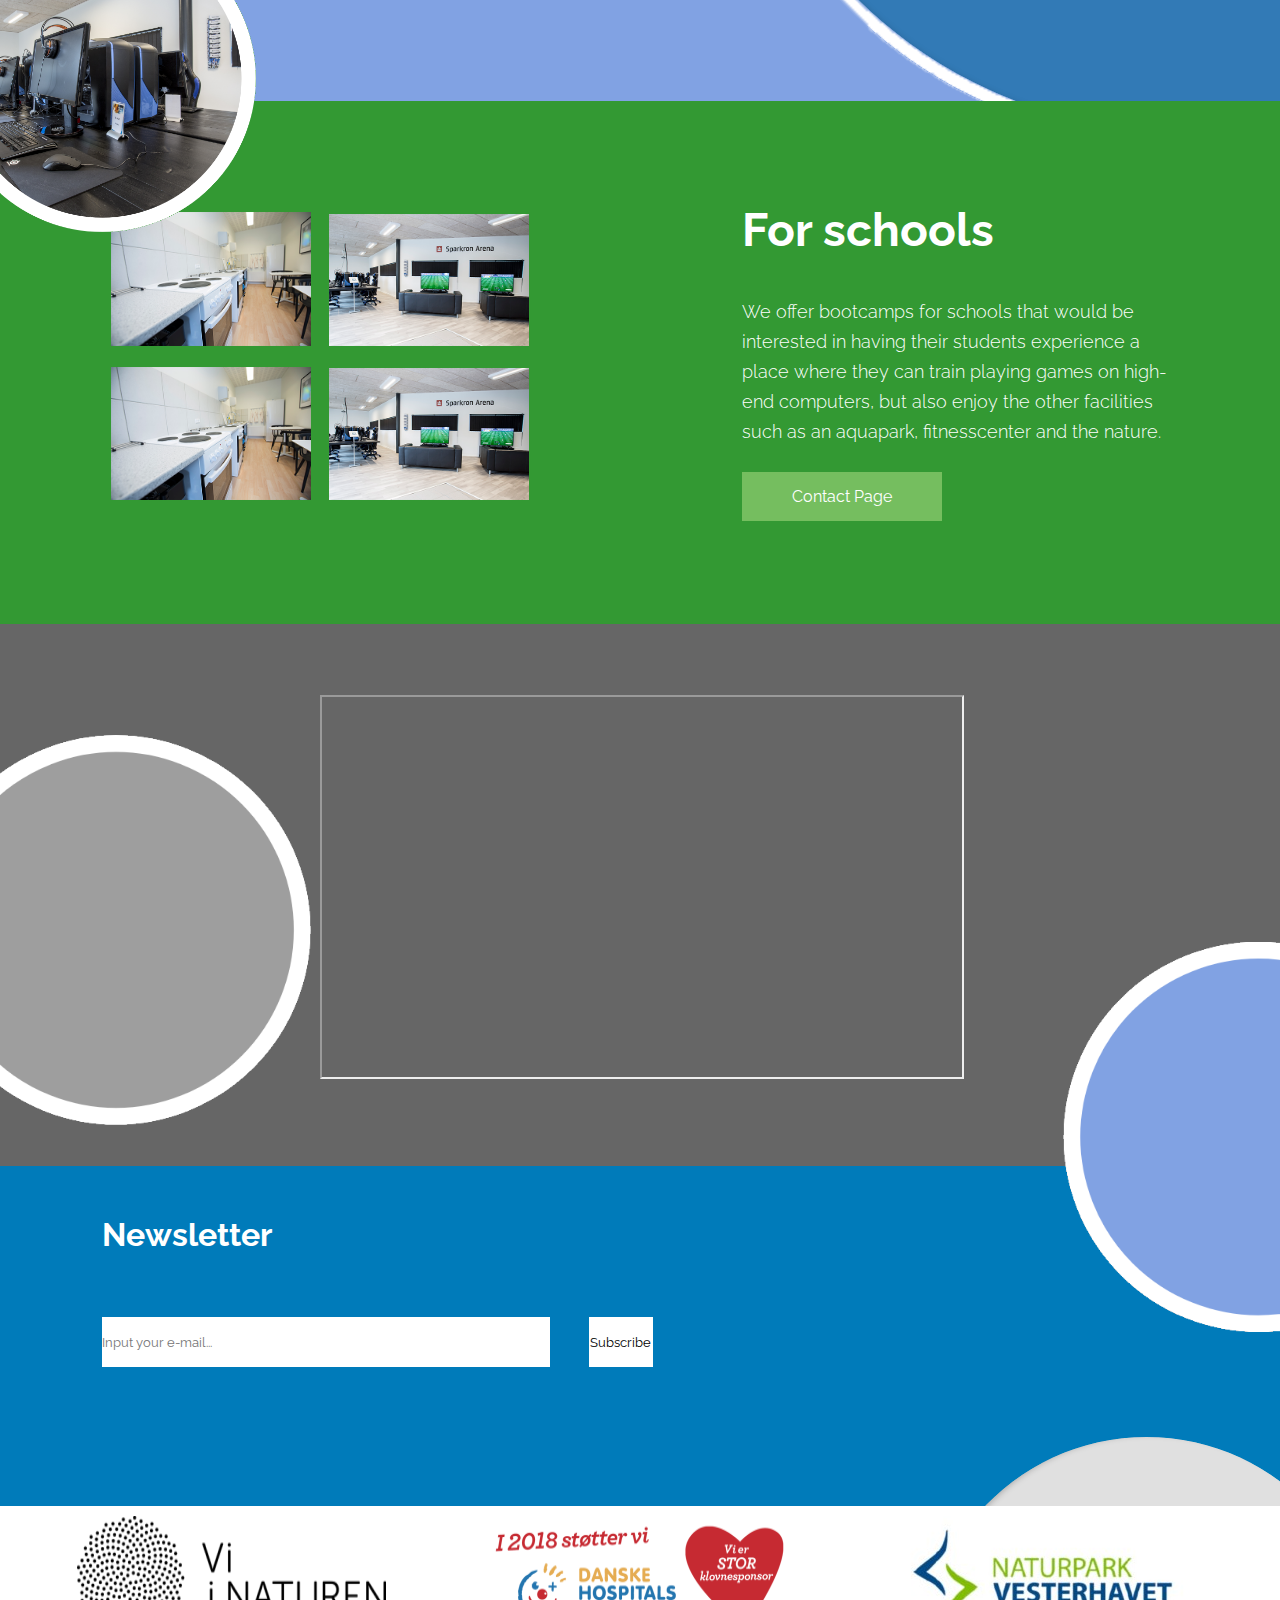
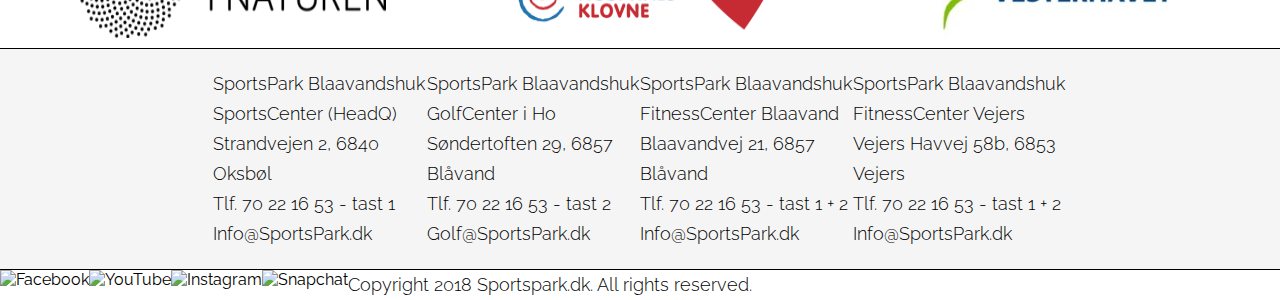
==== commit 4cfb0d20: "unfucked up the conflict merge" ====
--- a/index.html
+++ b/index.html
@@ -70,19 +70,11 @@
         <div id="middlecontainer">
 
           <div class="thirtythree"><p>With physical training it is possible to improve your neural pathways and their connections. This will improve your reflexes and reaction time in games.</p>
-<<<<<<< HEAD
             <img src="assets/Img/siloutte1.png" alt="silhouette"/></div>
           <div class="thirtythree"><p>Physical activity and weight lift can prevent pain in neck and shoulders caused by gaming and pc work in general.</p>
             <img src="assets/Img/siloutte2.png" alt="silhouette"/></div>
           <div class="thirtythree"><p>Regular exercise will improve your memory and help your thinking skills. This will make you a more efficient learner and bring you one step ahead of your competitors.</p>
-            <img src="assets/img/siloutte3.png" alt="silhouette"/></div>
-=======
-            <img src="assets/Img/siloutte1.png" alt="siloutte"/></div>
-          <div class="thirtythree"><p>Physical activity and weight lift can prevent pain in neck and shoulders caused by gaming and pc work in general.</p>
-            <img src="assets/Img/siloutte2.png" alt="siloutte"/></div>
-          <div class="thirtythree"><p>Regular exercise will improve your memory and help your thinking skills. This will make you a more efficient learner and bring you one step ahead of your competitors.</p>
-            <img src="assets/Img/siloutte3.png" alt="siloutte"/></div>
->>>>>>> ff010c4e59073e5411ab08267a3c2887b8316689
+            <img src="assets/Img/siloutte3.png" alt="silhouette"/></div>
         </div>
         <div id="specs">
           <div id="specsleft">
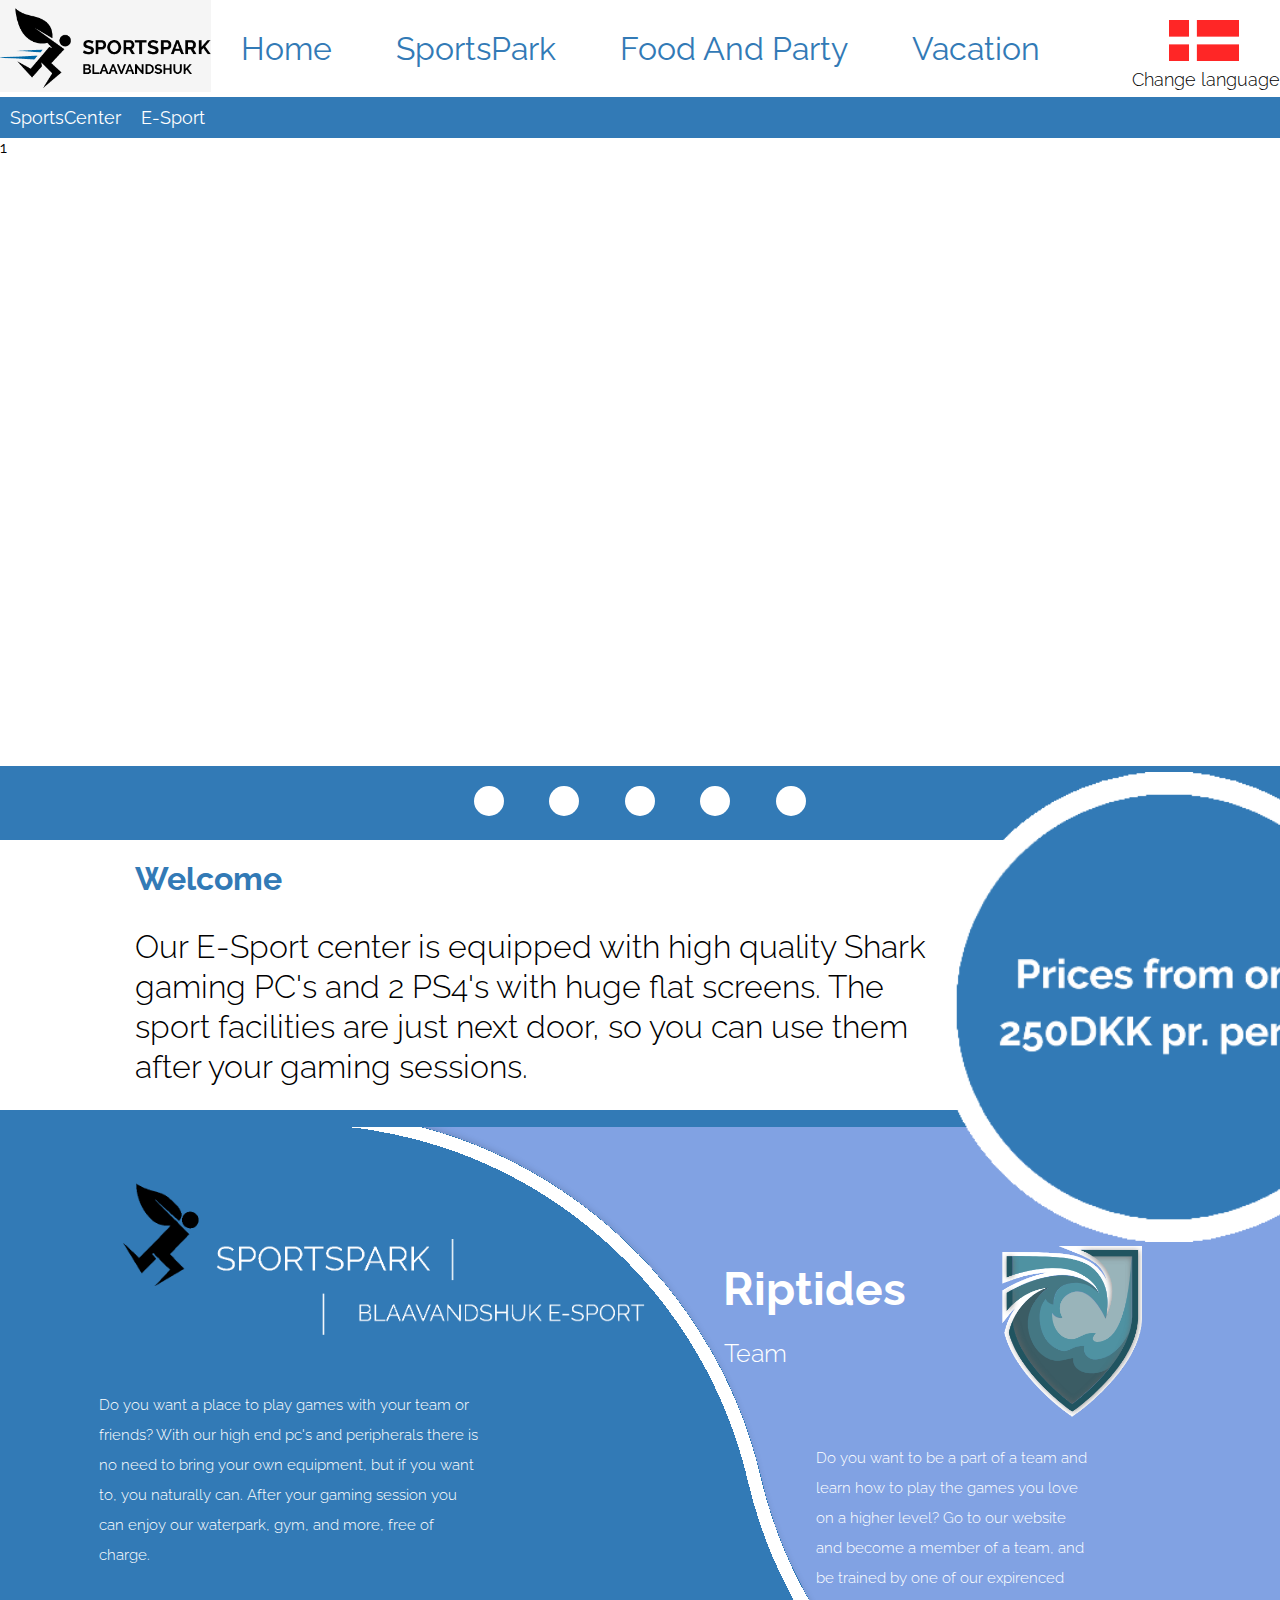
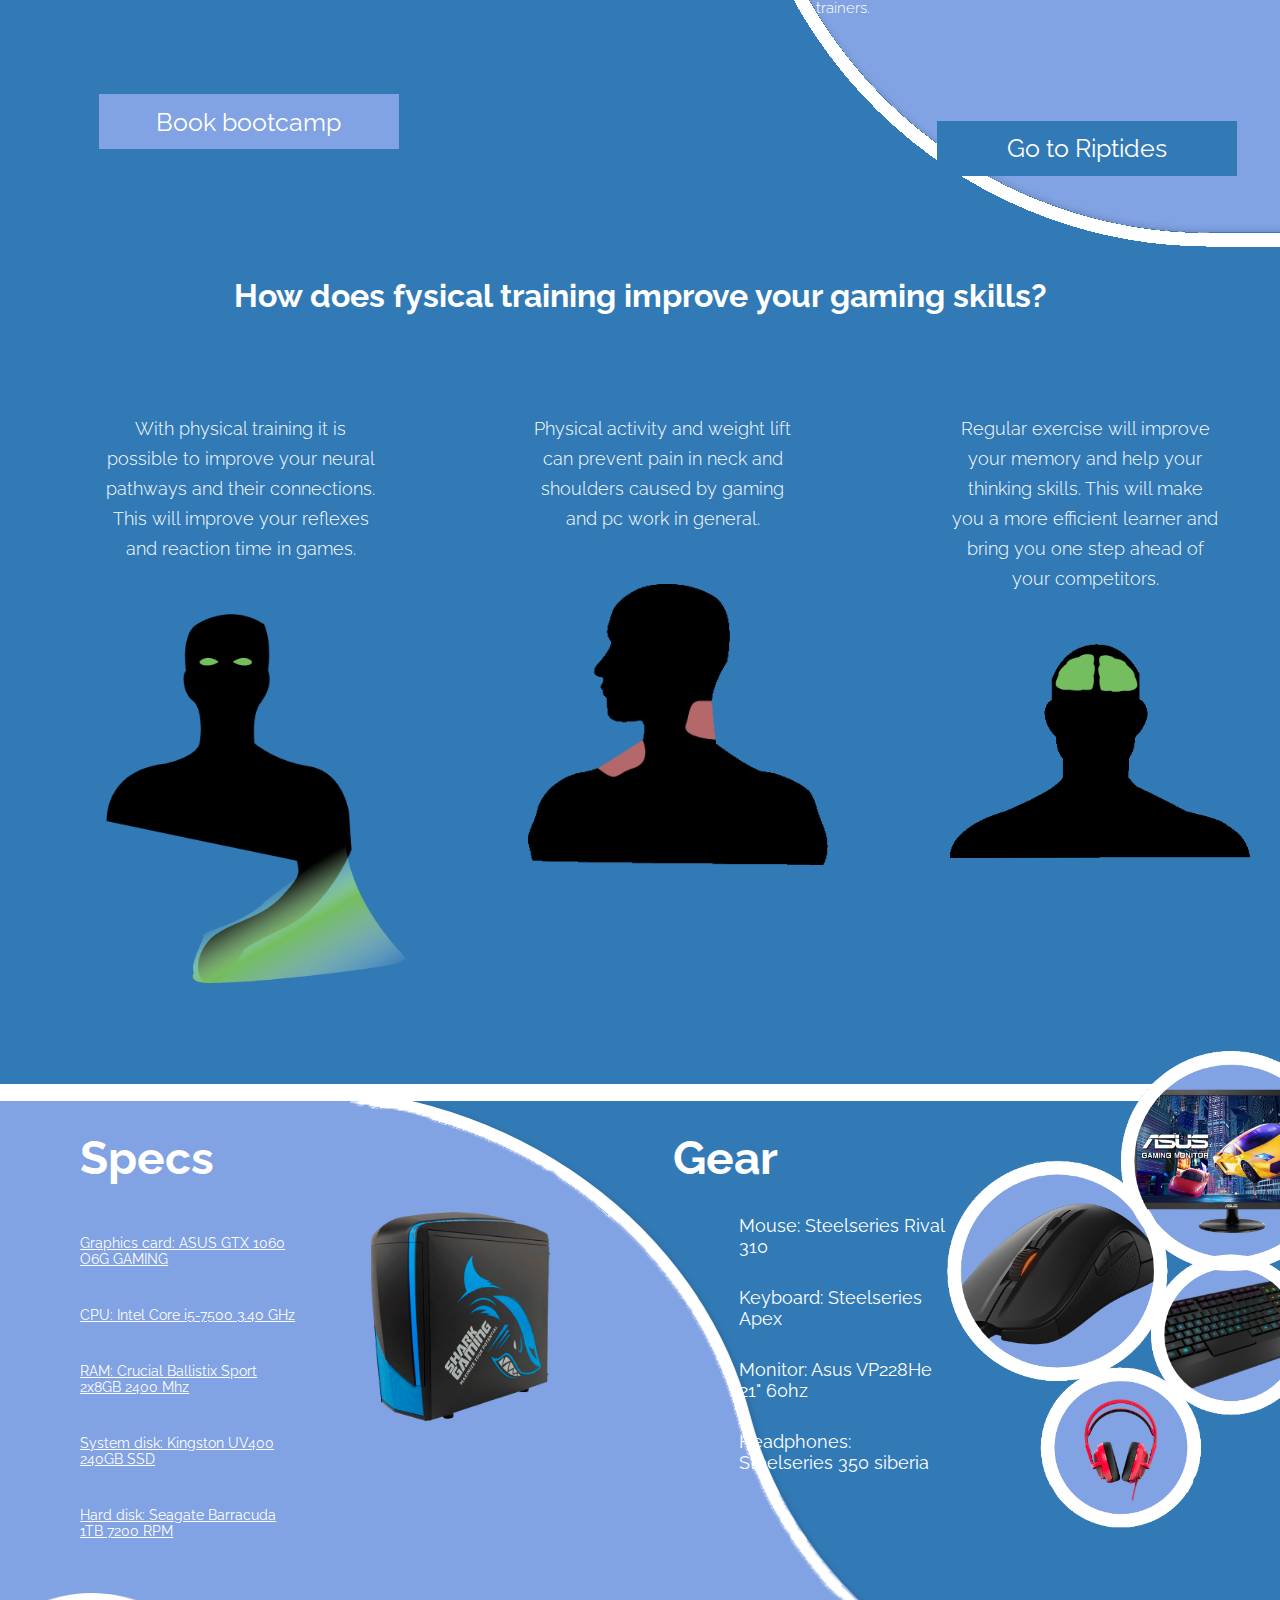
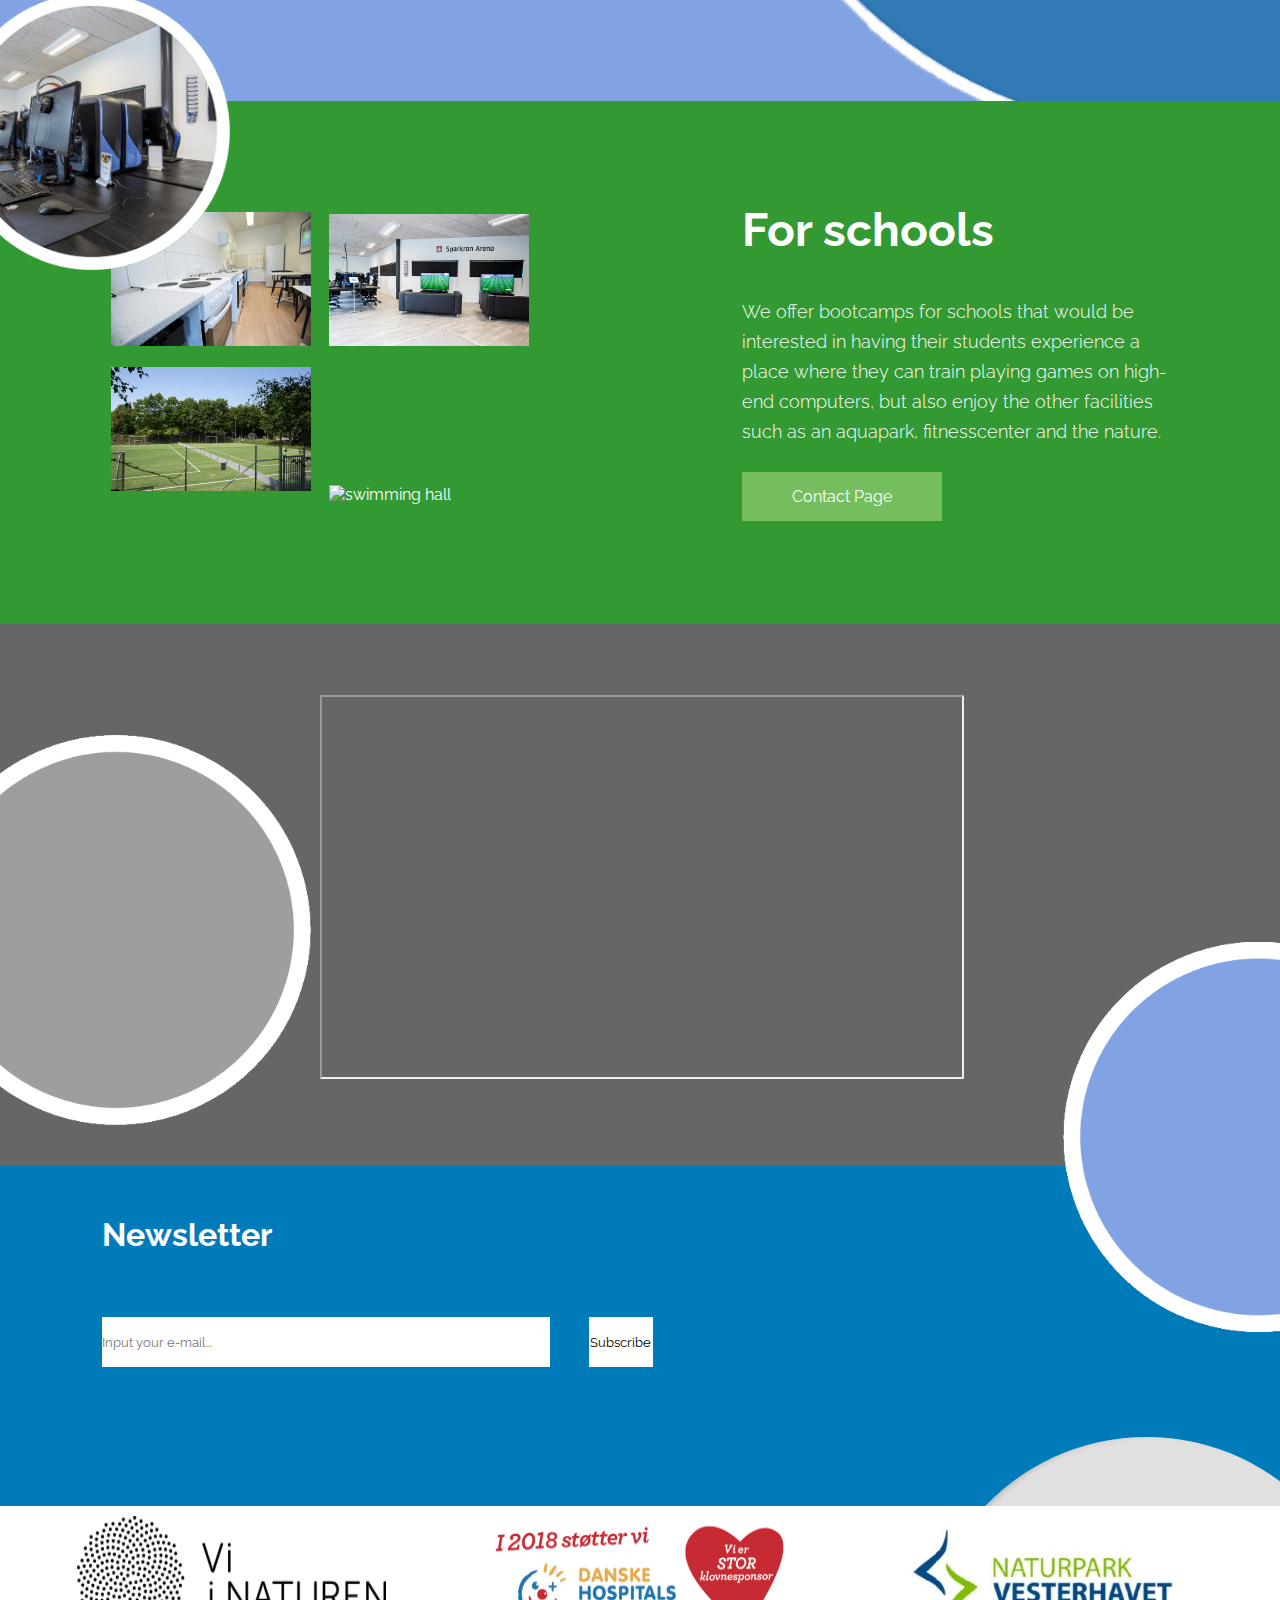
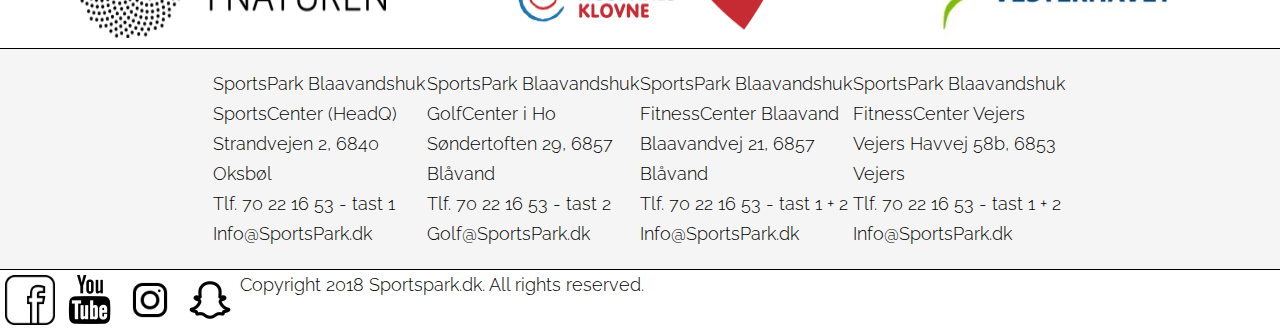
==== commit 7cc9d2a8: "social media" ====
--- a/index.html
+++ b/index.html
@@ -106,7 +106,7 @@
                     <img src="assets/Img/school/kitchen.png" alt="E-Sport room"><img src="assets/Img/school/E-Sport.png" alt="E-Sport room">
                 </div>
                 <div class="school-img">
-                    <img src="assets/Img/school/kitchen.png" alt="E-Sport room"><img src="assets/Img/school/E-Sport.png" alt="E-Sport room">
+                    <img src="assets/Img/school/football.jpg" alt="football field"><img src="assets/Img/school/swimming-hall.jpg" alt="swimming hall">
                 </div>
             </div>
             <div class="school"><h2>For schools</h2><p>We offer bootcamps for schools that would be interested in having their students experience a place where they can train playing games on high-end computers, but also enjoy the other facilities such as an aquapark, fitnesscenter and the nature.</p><a href="#">Contact Page</a></div>
@@ -146,10 +146,10 @@
                 <p></p>
             </div>
             <div id="social-media-line">
-                <img src="" alt="Facebook">
-                <img src="" alt="YouTube">
-                <img src="" alt="Instagram">
-                <img src="" alt="Snapchat">
+                <img class="media-icon" src="assets/Img/facebook-icon.ico" alt="Facebook">
+                <img class="media-icon" src="assets/Img/youtube-icon.png" alt="YouTube">
+                <img class="media-icon" src="assets/Img/instagram-icon.png" alt="Instagram">
+                <img class="media-icon" src="assets/Img/snapchat-icon.png" alt="Snapchat">
                 <p>Copyright 2018 Sportspark.dk. All rights reserved.</p>
             </div>
         </footer>
--- a/assets/css/master.css
+++ b/assets/css/master.css
@@ -378,9 +378,9 @@
 
 #schoolcircle{
   position: absolute;
-  width: 20vw;
+  width: 18vw;
   left: 0;
-  top: 3125px;
+  top: 3193px;
 }
 
 #bottomcontainer {
@@ -588,7 +588,7 @@
   font-weight: bold;
   font-size: 32px;
   line-height: 100px;
-  margin-top: 44;
+  margin-top: 44px;
   margin-bottom: 0;
   padding-left: 141px;
 }
@@ -971,6 +971,12 @@
 
 /*Footer*/
 
+.media-icon {
+  height: 50px;
+  width: auto;
+  margin: 5px;
+}
+
 #sponsor-line, #info-line, #social-media-line {
     display: flex;
     flex-wrap: wrap;
@@ -1060,7 +1066,7 @@
     }
     #deluxh1{
       margin-top: 50px;
-      left: 86.9%;
+      left: 85.9%;
     }
 }
 
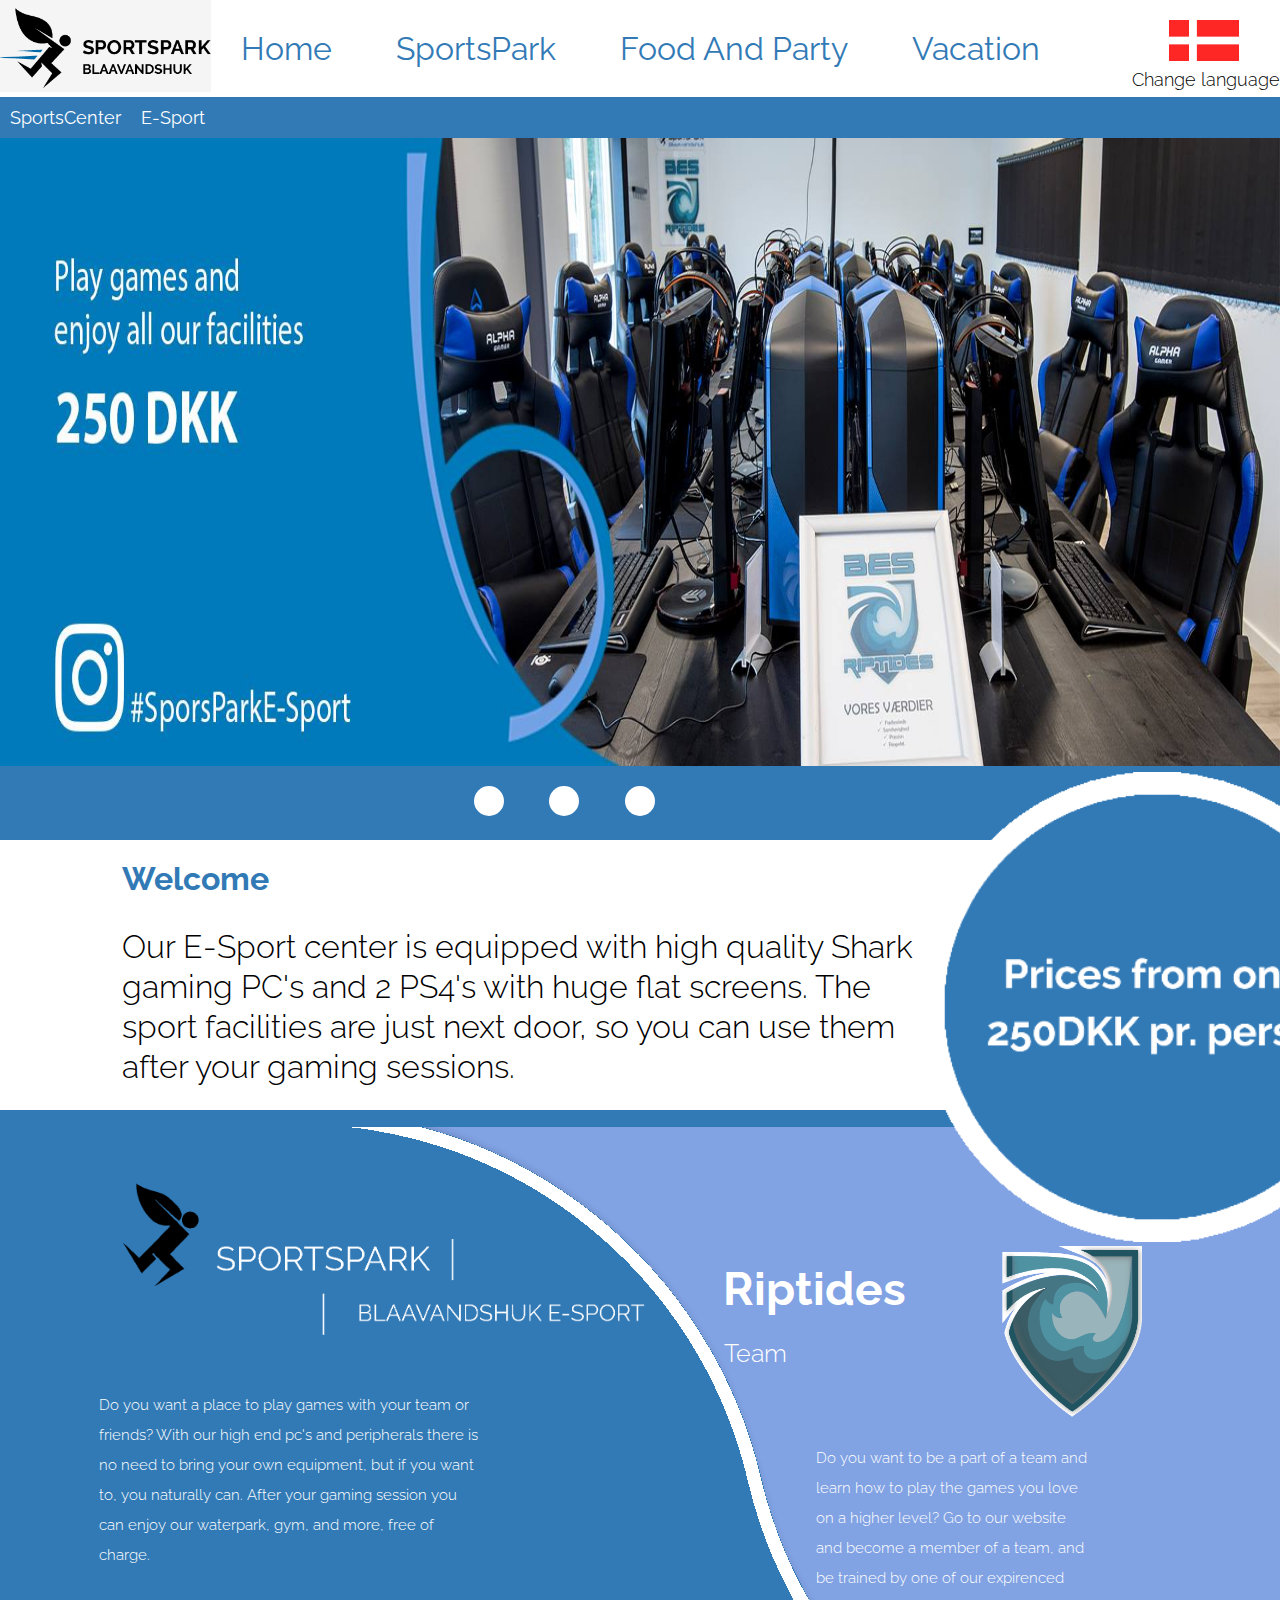
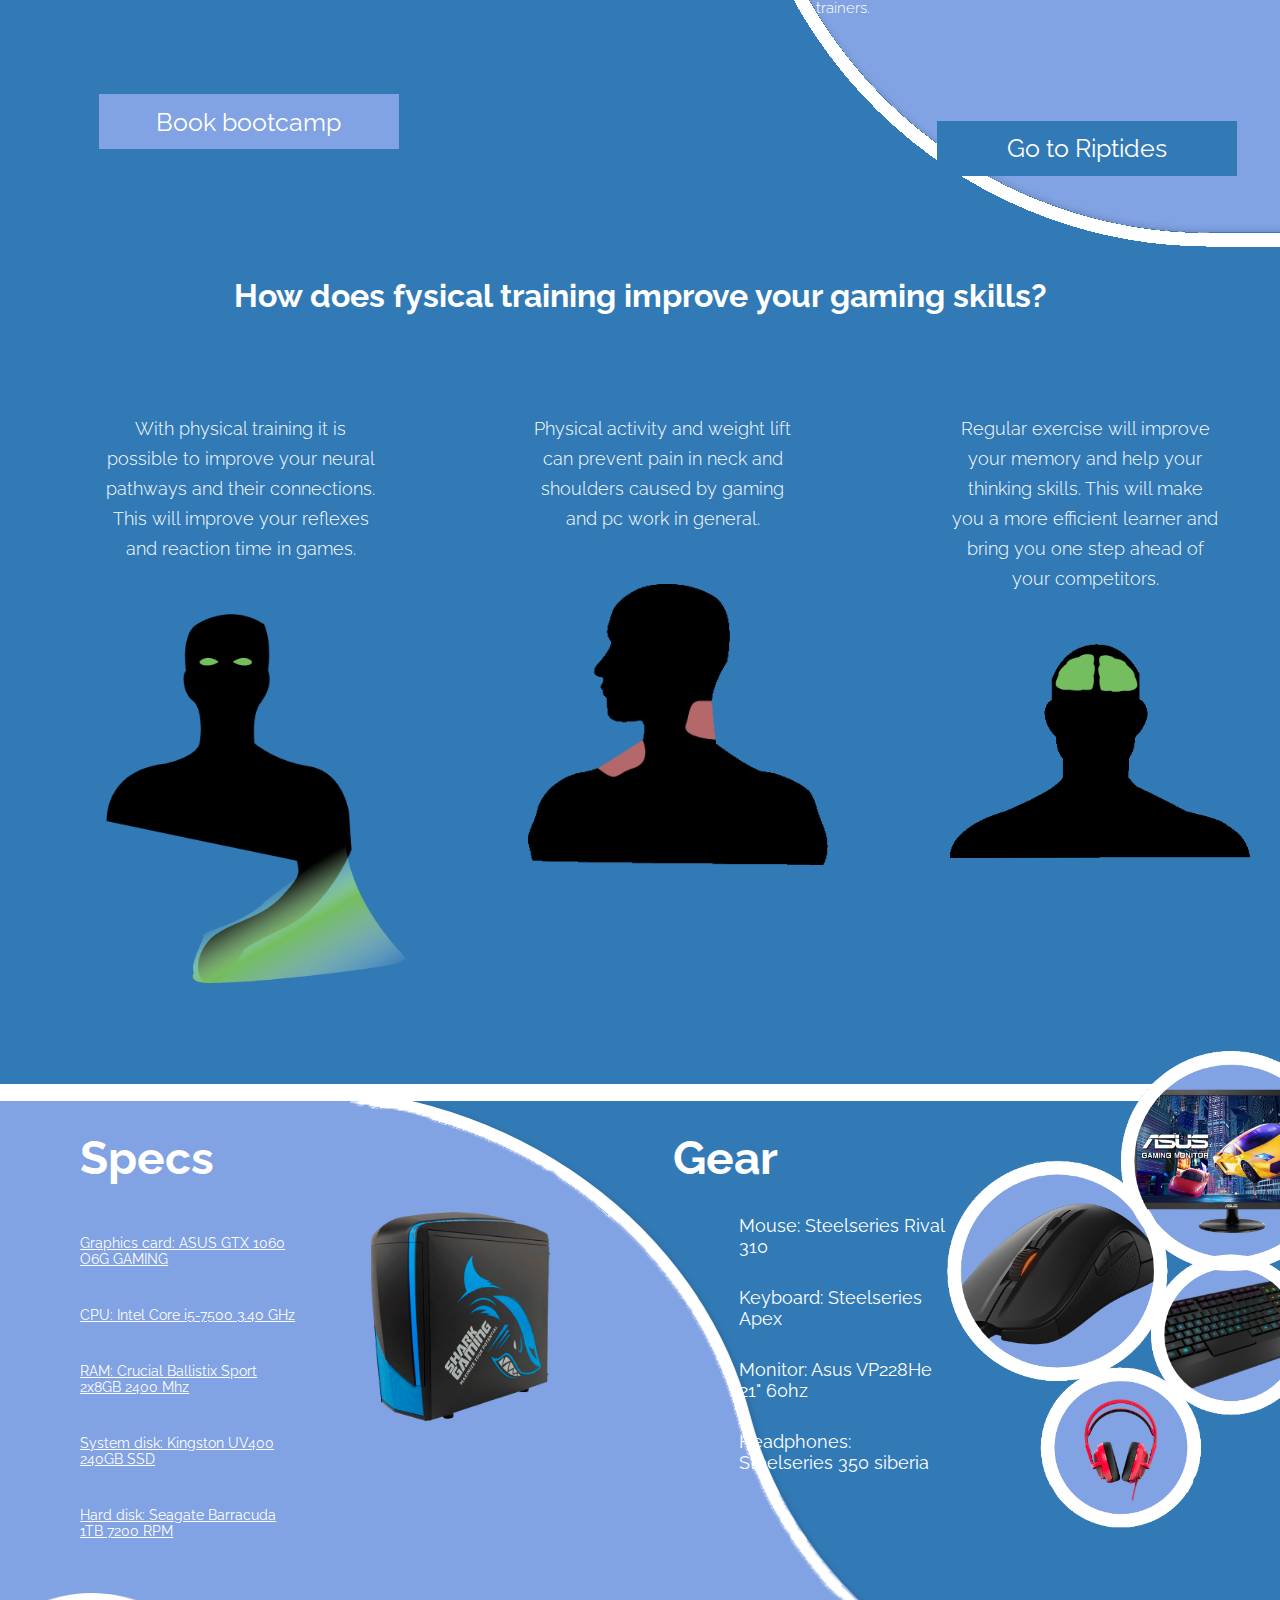
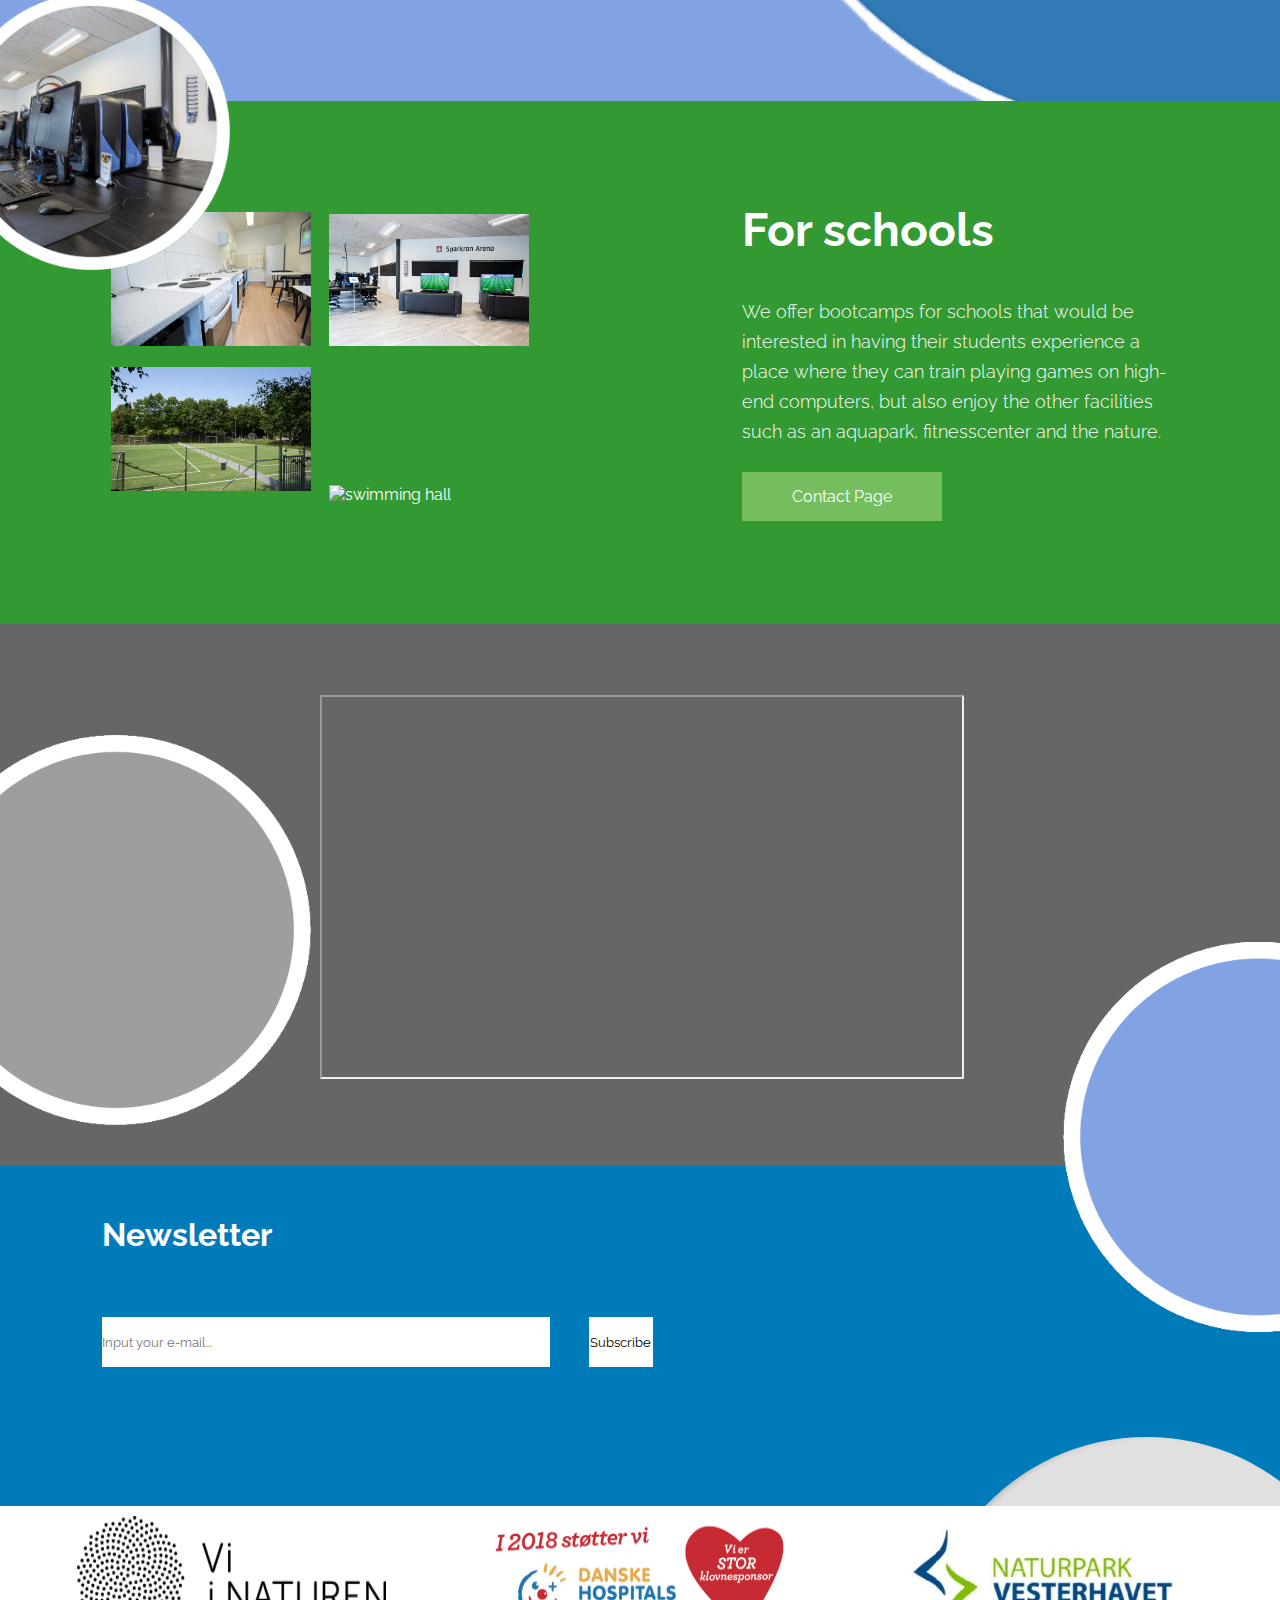
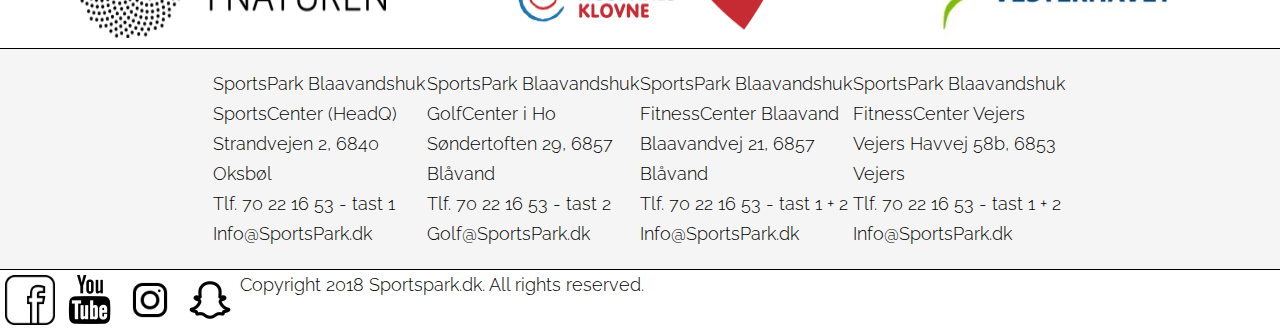
==== commit ee65dfc9: "slider images and minor css changes" ====
--- a/index.html
+++ b/index.html
@@ -37,13 +37,11 @@
         </header>
         <div id="slider">
           <ul id="slides">
-              <li class="sliderli">1</li>
-              <li class="sliderli">2</li>
-              <li class="sliderli">3</li>
-              <li class="sliderli">4</li>
-              <li class="sliderli">5</li>
-          </ul>
-          <ul id="slide-dots">
+            <li class="sliderli"><img src="assets/Img/slide1.jpg" alt="slider image" class="sliderimage"/></li>
+            <li class="sliderli"><img src="assets/Img/slide2.jpg" alt="slider image" class="sliderimage"/></li>
+            <li class="sliderli"><img src="assets/Img/slide3.jpg" alt="slider image" class="sliderimage"/></li>
+        </ul>
+        <ul id="slide-dots">
 
           </ul>
         </div>
--- a/assets/css/master.css
+++ b/assets/css/master.css
@@ -157,9 +157,10 @@
   z-index: 2;
 }
 
-#slides{
-
-}
+  .sliderimage{
+    height: 628px;
+    width: 100%;
+  }
 
 #slidercontrolscontainer{
   height: 40px;
@@ -208,12 +209,13 @@
   height: 470px;
   width: 470px;
   z-index: 5;
+  position: relative;
 }
 
 #topbar{
   border-bottom: solid #327AB6 17px;
   max-height: 270px;
-  padding-left: 8%;
+  padding-left: 7%;
   padding-right: 8%;
 }
 
@@ -719,8 +721,12 @@
   position: absolute;
 }
 
-.e-sport_circle img, .nature_circle img{
-  margin-left: 38%;
+.e-sport_circle img{
+  margin-left: 50%;
+}
+
+.nature_circle img{
+  margin-left: 20%;
 }
 
 /*Facilities tile*/
@@ -1065,8 +1071,11 @@
     margin-top: 277px;
     }
     #deluxh1{
-      margin-top: 50px;
+      margin-top: 90px;
       left: 85.9%;
+    }
+    .e-sport_circle img{
+      margin-left: 18%;
     }
 }
 
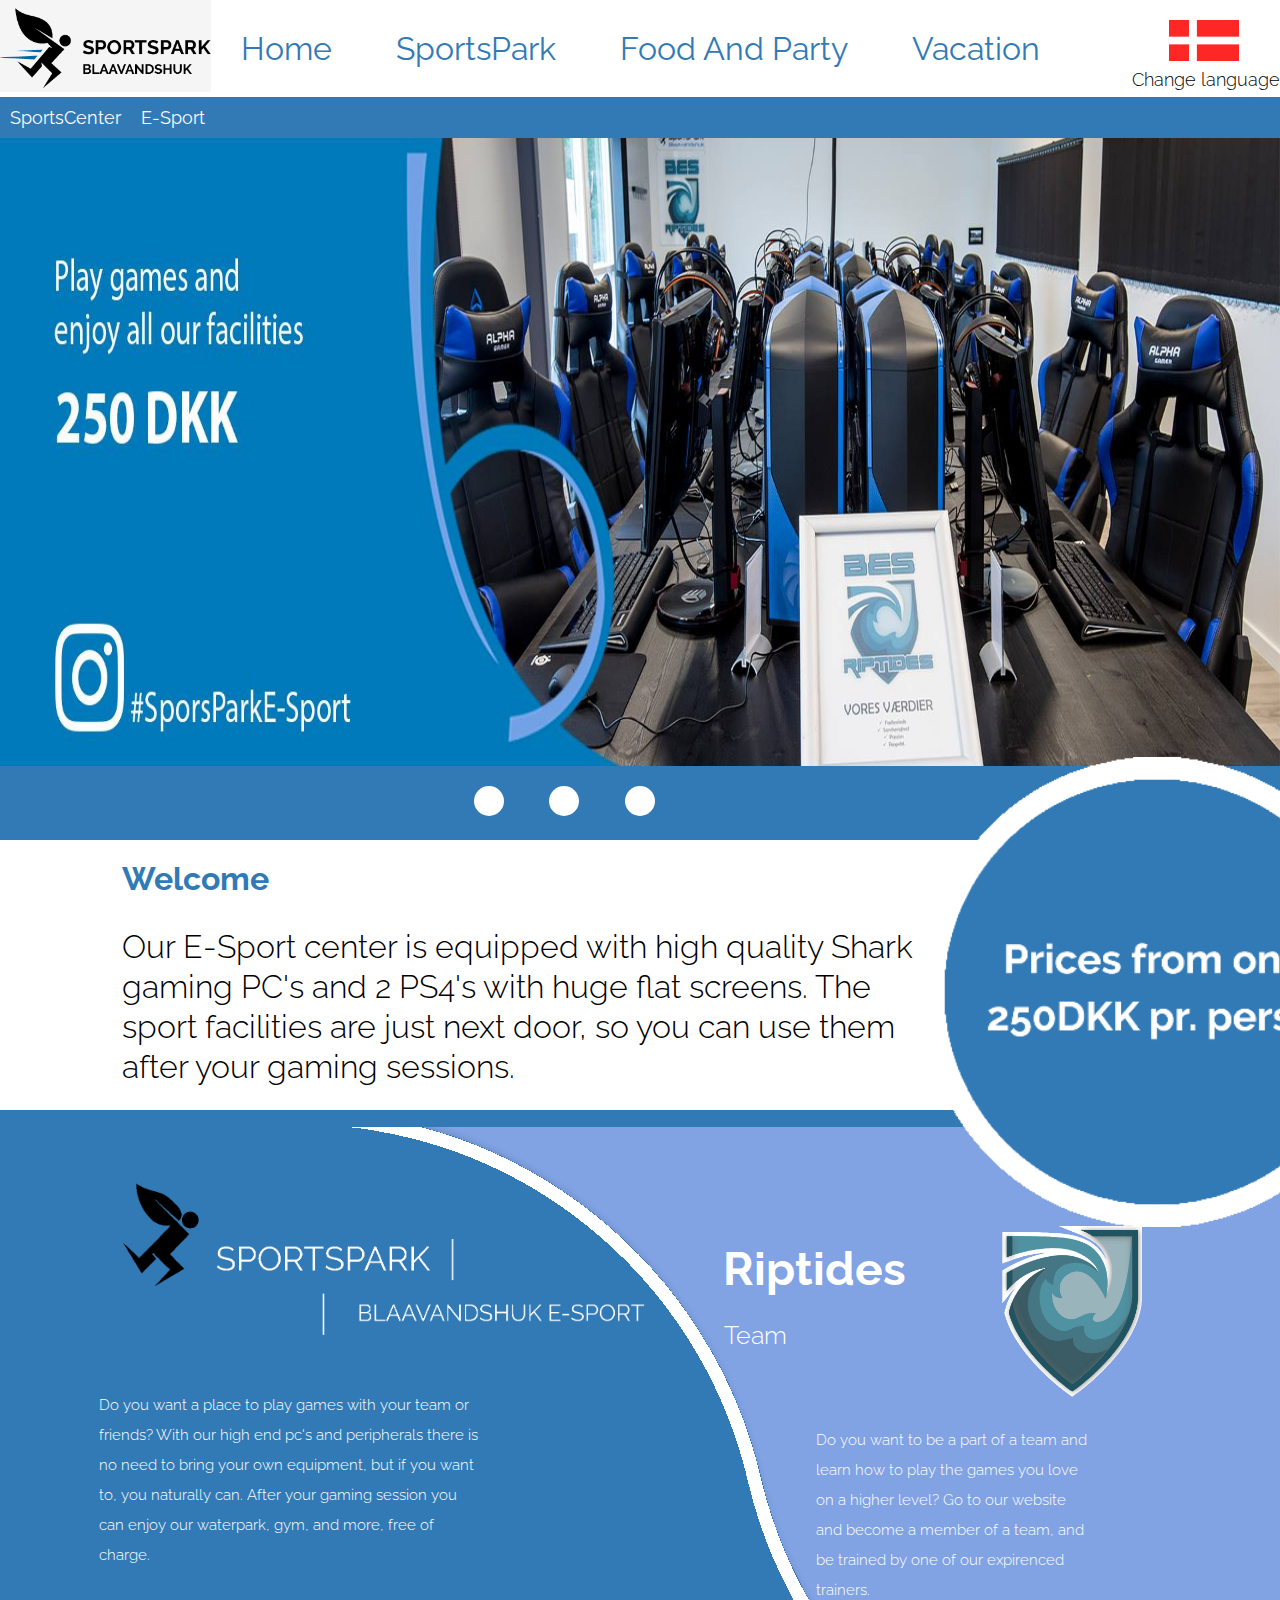
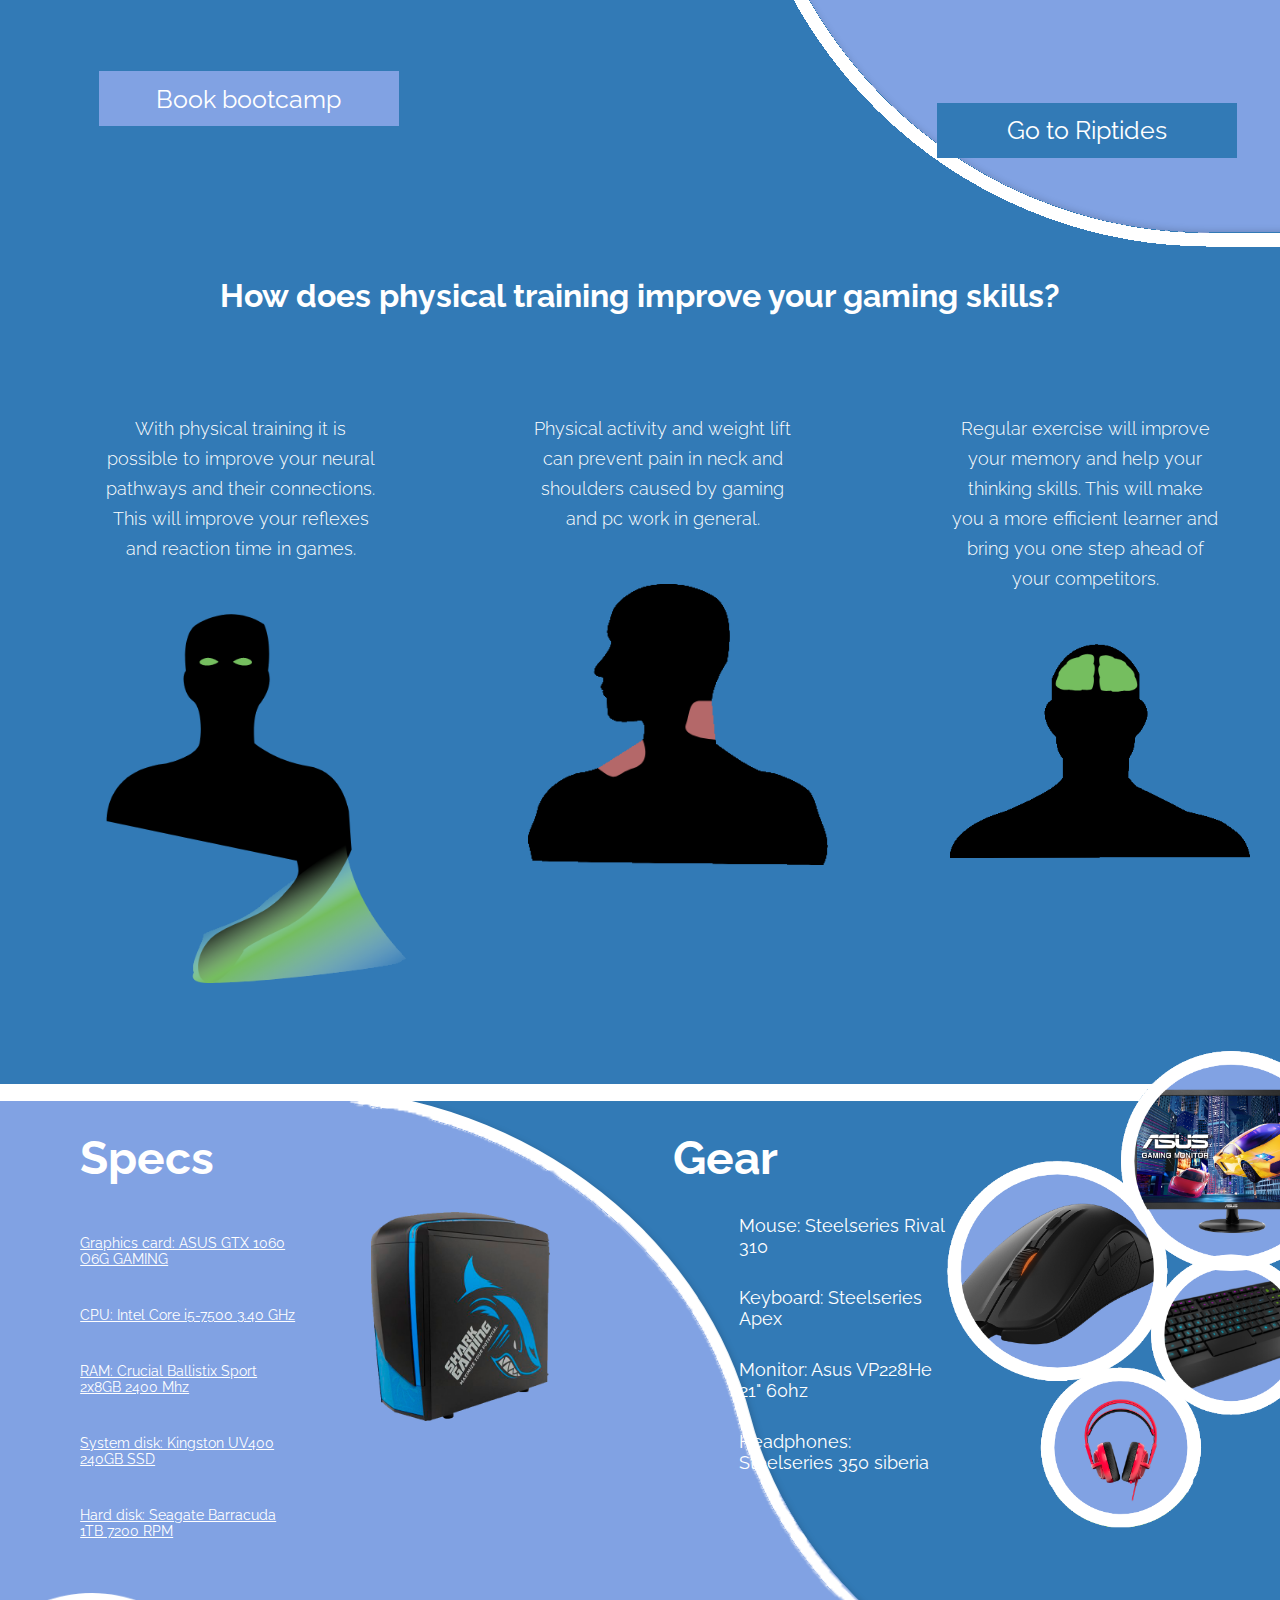
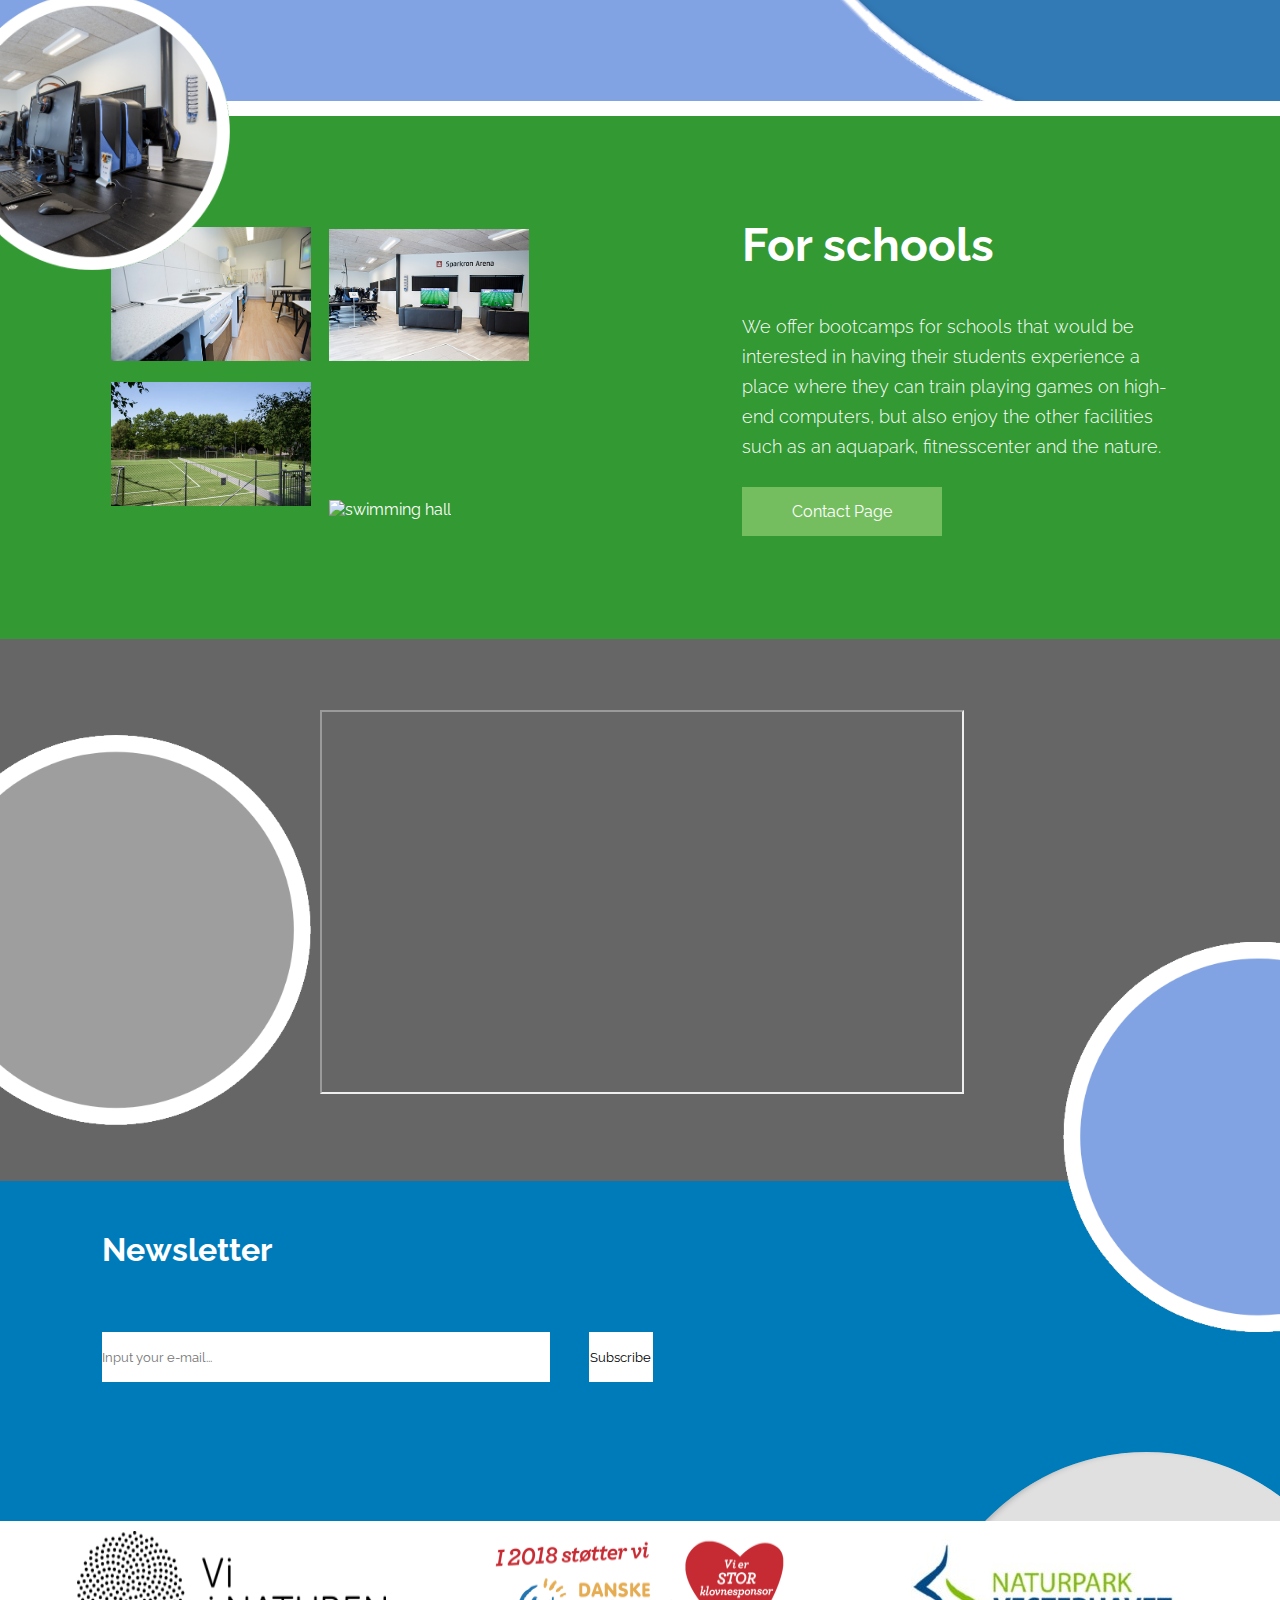
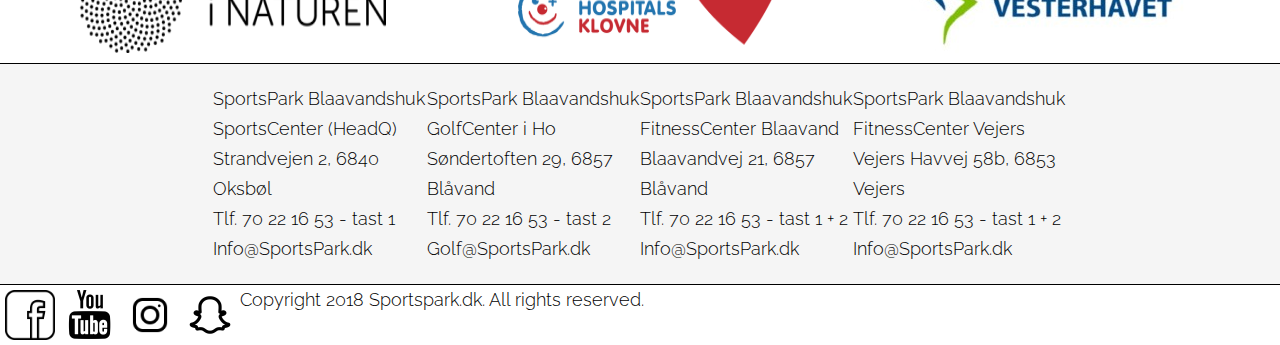
==== commit bbf0e926: "404 and css changes" ====
--- a/index.html
+++ b/index.html
@@ -64,7 +64,7 @@
                 <a href="http://www.riptides.dk/"><button id="riptidesbutton">Go to Riptides</button></a>
             </div>
         </div>
-        <h1 id="midh1">How does fysical training improve your gaming skills?</h1>
+        <h1 id="midh1">How does physical training improve your gaming skills?</h1>
         <div id="middlecontainer">
 
           <div class="thirtythree"><p>With physical training it is possible to improve your neural pathways and their connections. This will improve your reflexes and reaction time in games.</p>
@@ -107,7 +107,7 @@
                     <img src="assets/Img/school/football.jpg" alt="football field"><img src="assets/Img/school/swimming-hall.jpg" alt="swimming hall">
                 </div>
             </div>
-            <div class="school"><h2>For schools</h2><p>We offer bootcamps for schools that would be interested in having their students experience a place where they can train playing games on high-end computers, but also enjoy the other facilities such as an aquapark, fitnesscenter and the nature.</p><a href="#">Contact Page</a></div>
+            <div class="school"><h2>For schools</h2><p>We offer bootcamps for schools that would be interested in having their students experience a place where they can train playing games on high-end computers, but also enjoy the other facilities such as an aquapark, fitnesscenter and the nature.</p><a href="http://www.sportspark.dk/kontakt1">Contact Page</a></div>
         </div>
 
         <div id="videocontainer">
--- a/assets/css/master.css
+++ b/assets/css/master.css
@@ -90,7 +90,7 @@
     background-color: #fff;
     min-width: 160px;
     box-shadow: 0px 8px 16px 0px rgba(0,0,0,0.2);
-    z-index: 1;
+    z-index: 5;
 }
 
 .dropdown-content a {
@@ -158,8 +158,9 @@
 }
 
   .sliderimage{
-    height: 628px;
+    min-height: 628px;
     width: 100%;
+    overflow: hidden;
   }
 
 #slidercontrolscontainer{
@@ -205,7 +206,7 @@
 
 #topbar img{
   margin-left: 65vw;
-  margin-top: -315px;
+  margin-top: -330px;
   height: 470px;
   width: 470px;
   z-index: 5;
@@ -256,15 +257,15 @@
 }
 
 #righttoptile h2, #righttoptile p{
-  margin-left: 23vw;
+  margin-left: 25vw;
 }
 
 #righttoptile h2{
-  margin-top: 135px;
+  margin-top: 115px;
 }
 
 #righttoptile p{
-  margin-top: 22px;
+  margin-top: 24px;
   font-size: 1.6vw;
   width: 55%;
 }
@@ -327,7 +328,7 @@
   width: 300px;
   height: 55px;
   left: 7.7%;
-  top: 1758px;
+  top: 1735px;
   font-size: 25px;
   border: none;
   cursor: pointer;
@@ -417,6 +418,7 @@
   background-color: #81A2E3;
   display: flex;
   justify-content: space-between;
+  border-bottom: solid white 15px;
 }
 
 #specsleft{
@@ -506,7 +508,7 @@
  height: 390px;
  position: absolute;
  left: 0;
- top: 4072px;
+ top: 4022px;
 
 }
 
@@ -515,7 +517,7 @@
   right: 0;
   width: auto;
   height: 390px;
-  top: 4382px;
+  top: 4292px;
 }
 
 /*Newsletter*/
@@ -559,8 +561,8 @@
 /* bootcamp image top section */
 
 #topimagecontainer{
-  height: 236px;
-  background-image: url("../Img/bootcamptopimg.png");
+  height: 400px;
+  background-image: url("../Img/bootcamp-banner.png");
   background-repeat: no-repeat;
   background-size: 100% 100%;
   padding-top: 35px;
@@ -791,9 +793,9 @@
 }
 
 #deluxe-prices {
-  margin-left: 16%;
+  margin-left: 22%;
   text-align: right;
-  width: 34%;
+  width: 33%;
 }
 
 #deluxe-prices h2 {
@@ -828,7 +830,7 @@
   margin-top: 20px;
   position: absolute;
   left: 88.4%;
-  top: 2994px;
+  top: 3166px;
 }
 
 .pricetile ul li{
@@ -1079,6 +1081,14 @@
     }
 }
 
+/* 404 */
+
+#boxfor404{
+  width: 100vw;
+  height: 100vh;
+  background-image: url("../Img/404.jpg");
+  background-size: 100% 100%;
+}
 
 /* shameful css */
 .latefixerdiv{
